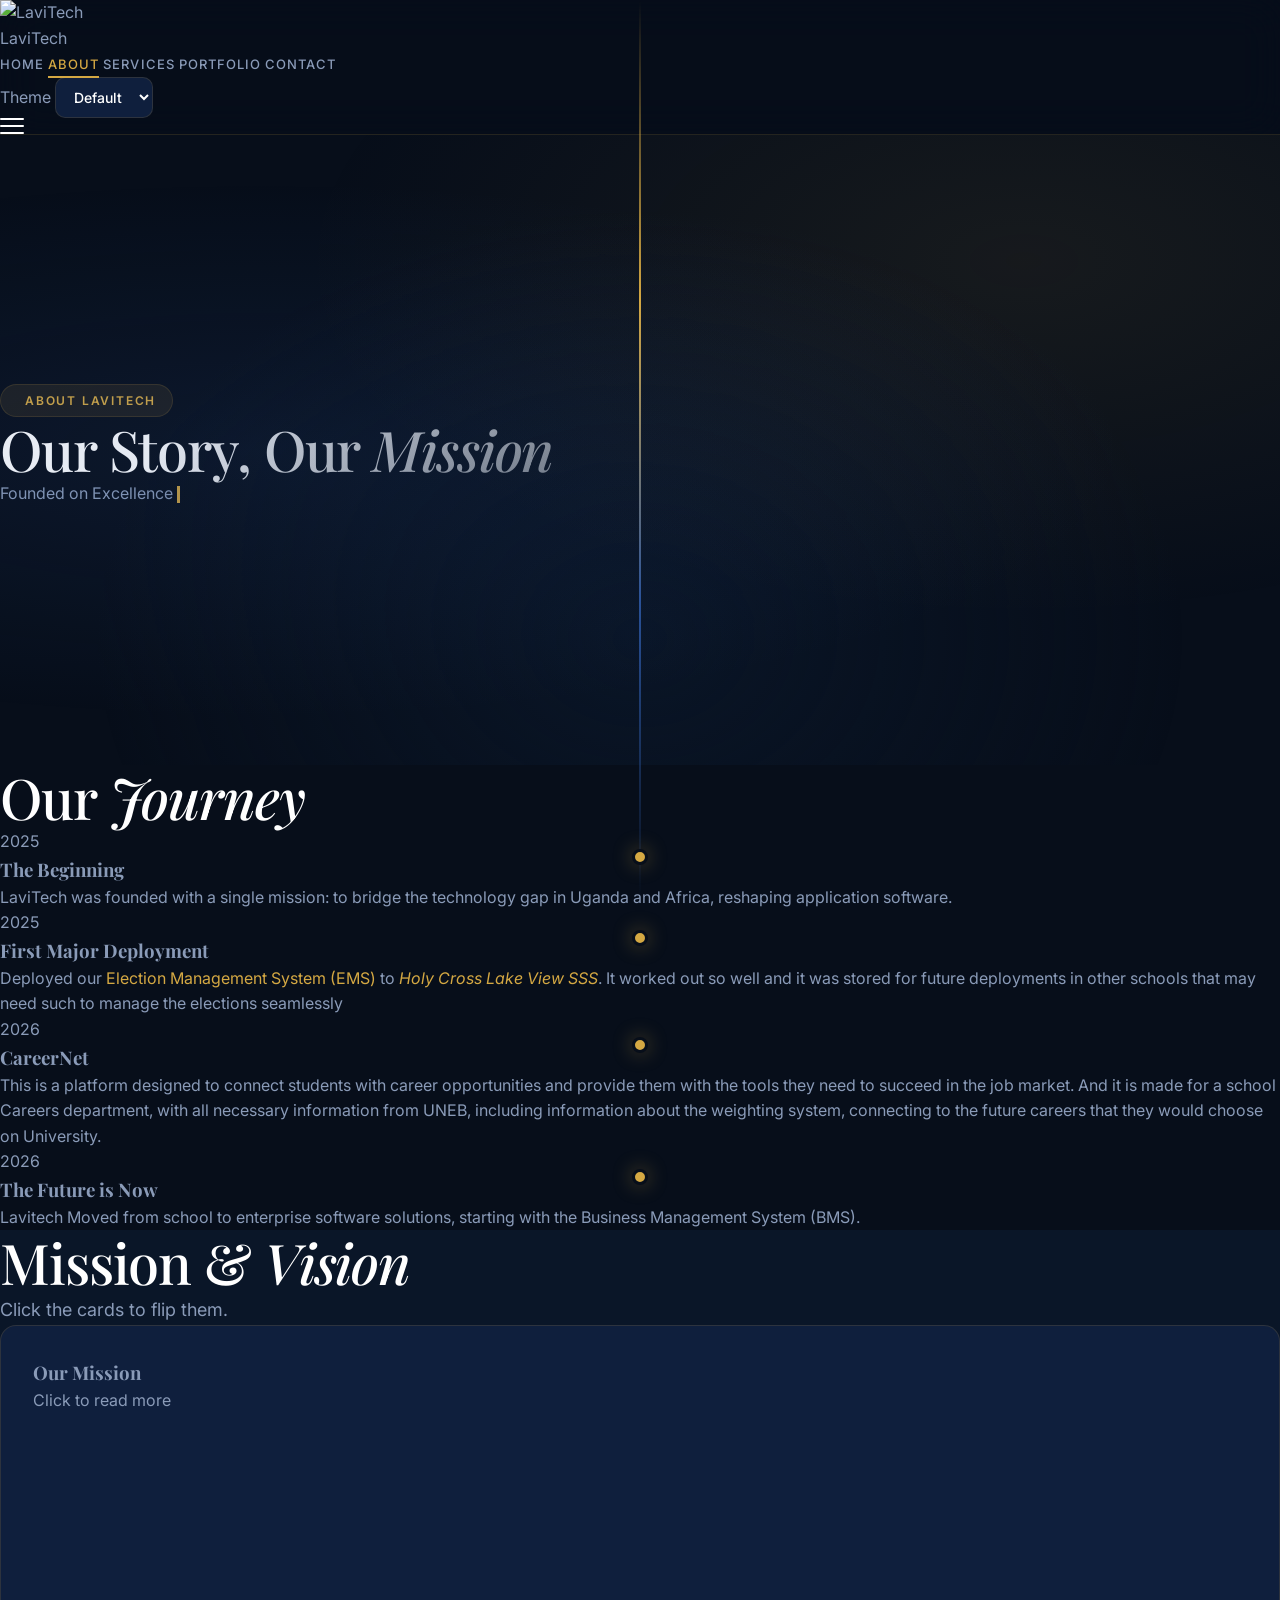
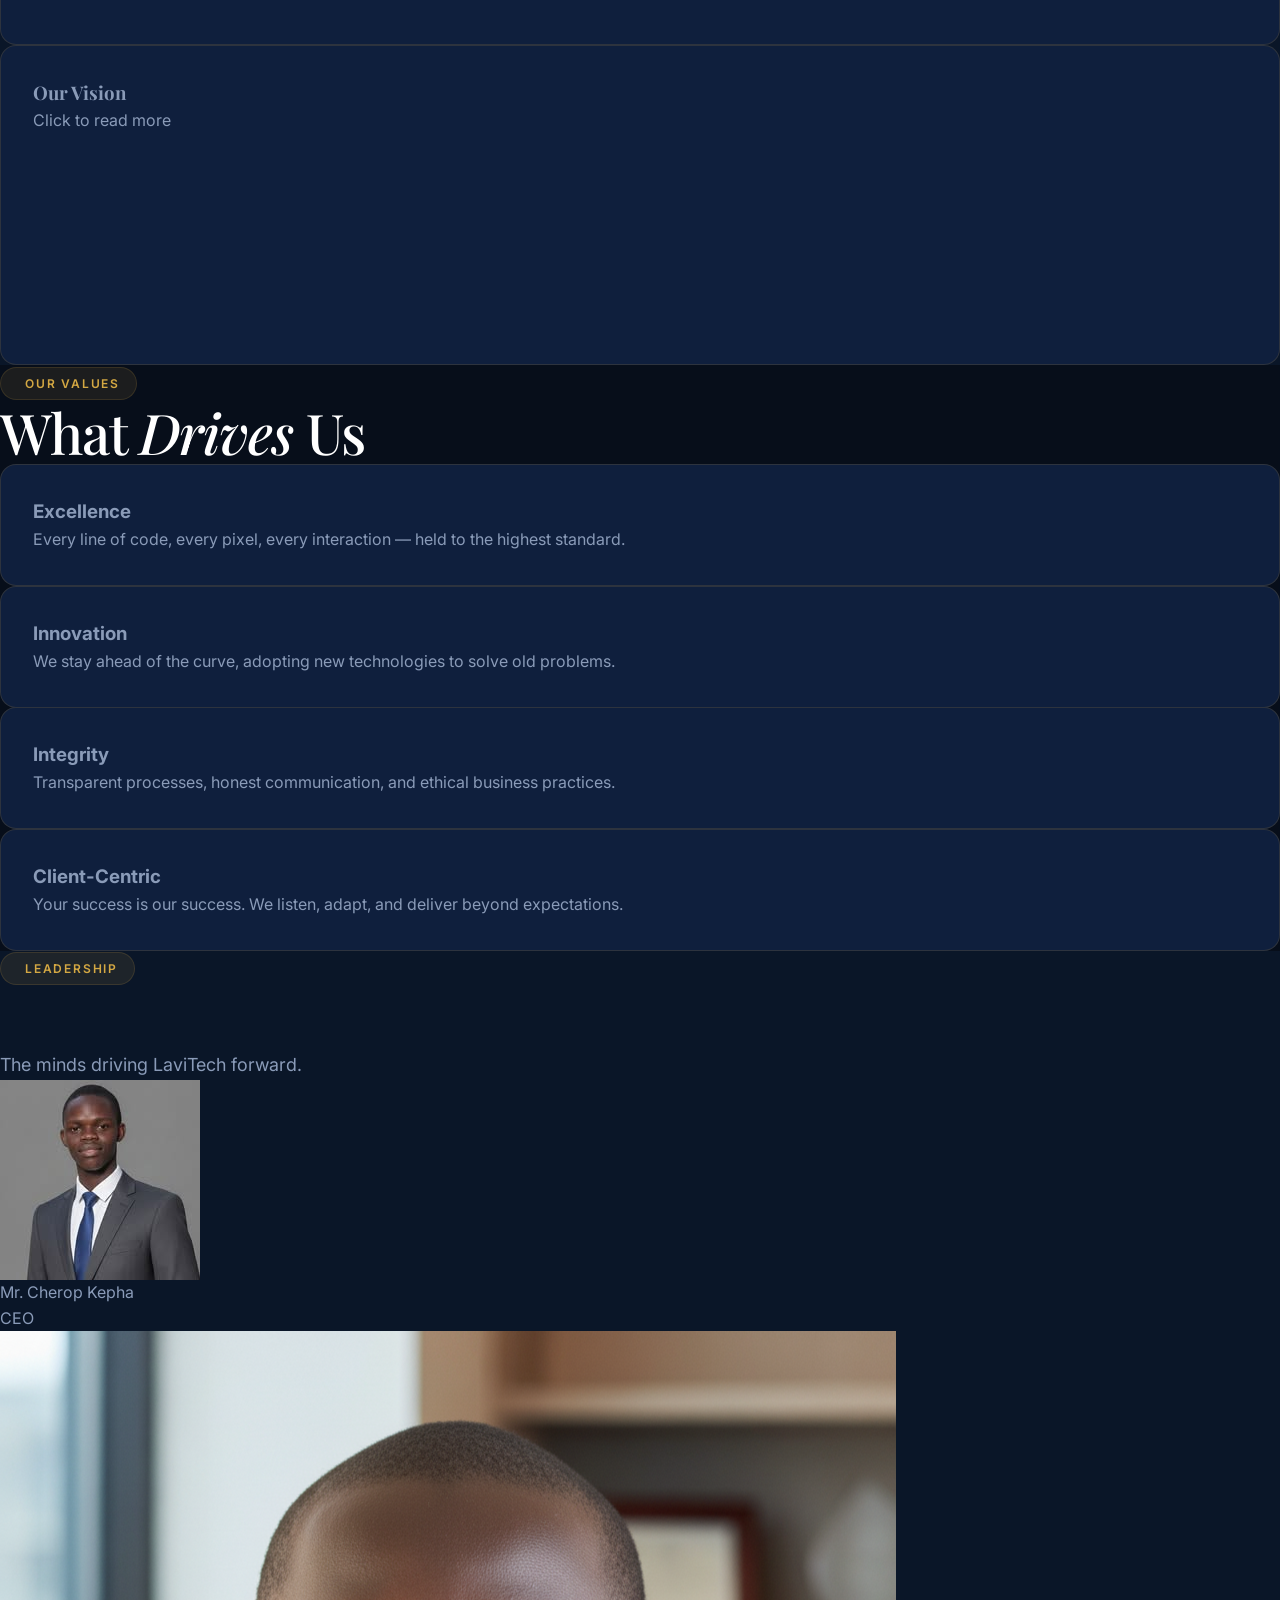
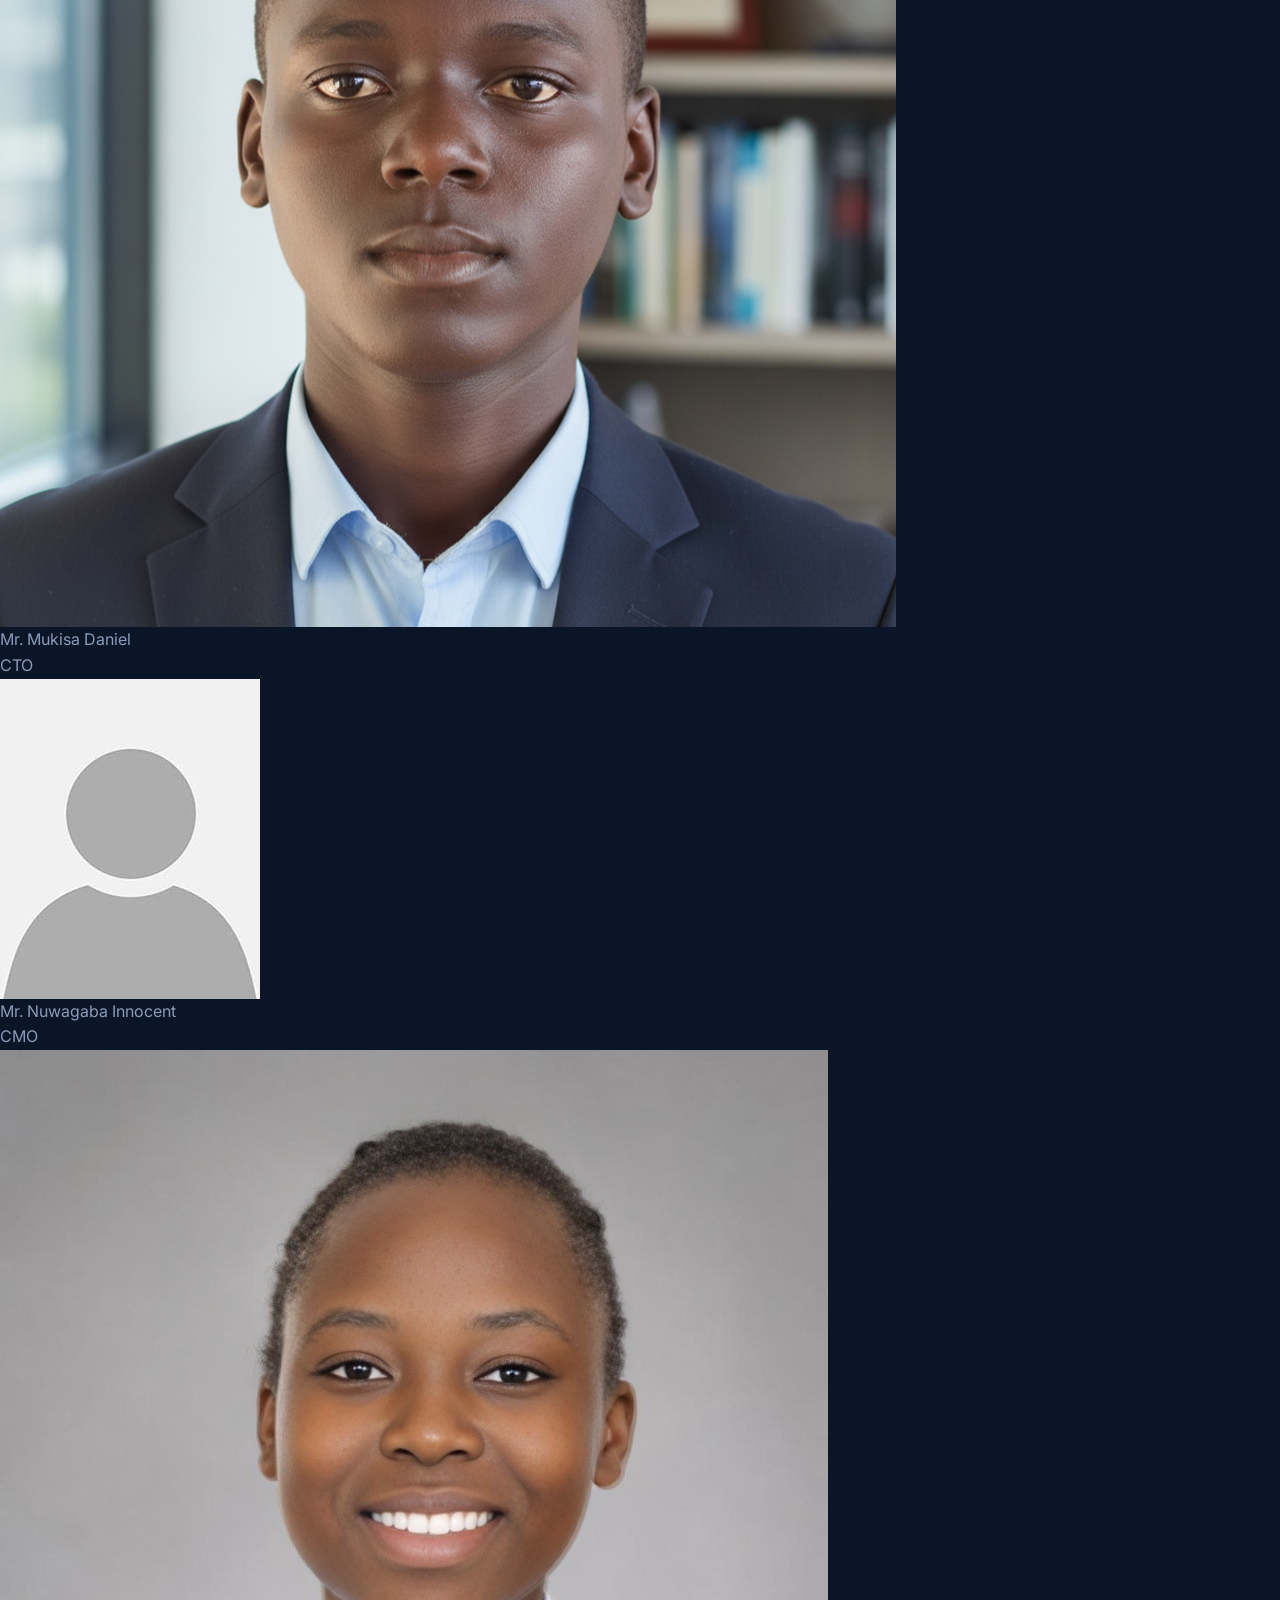
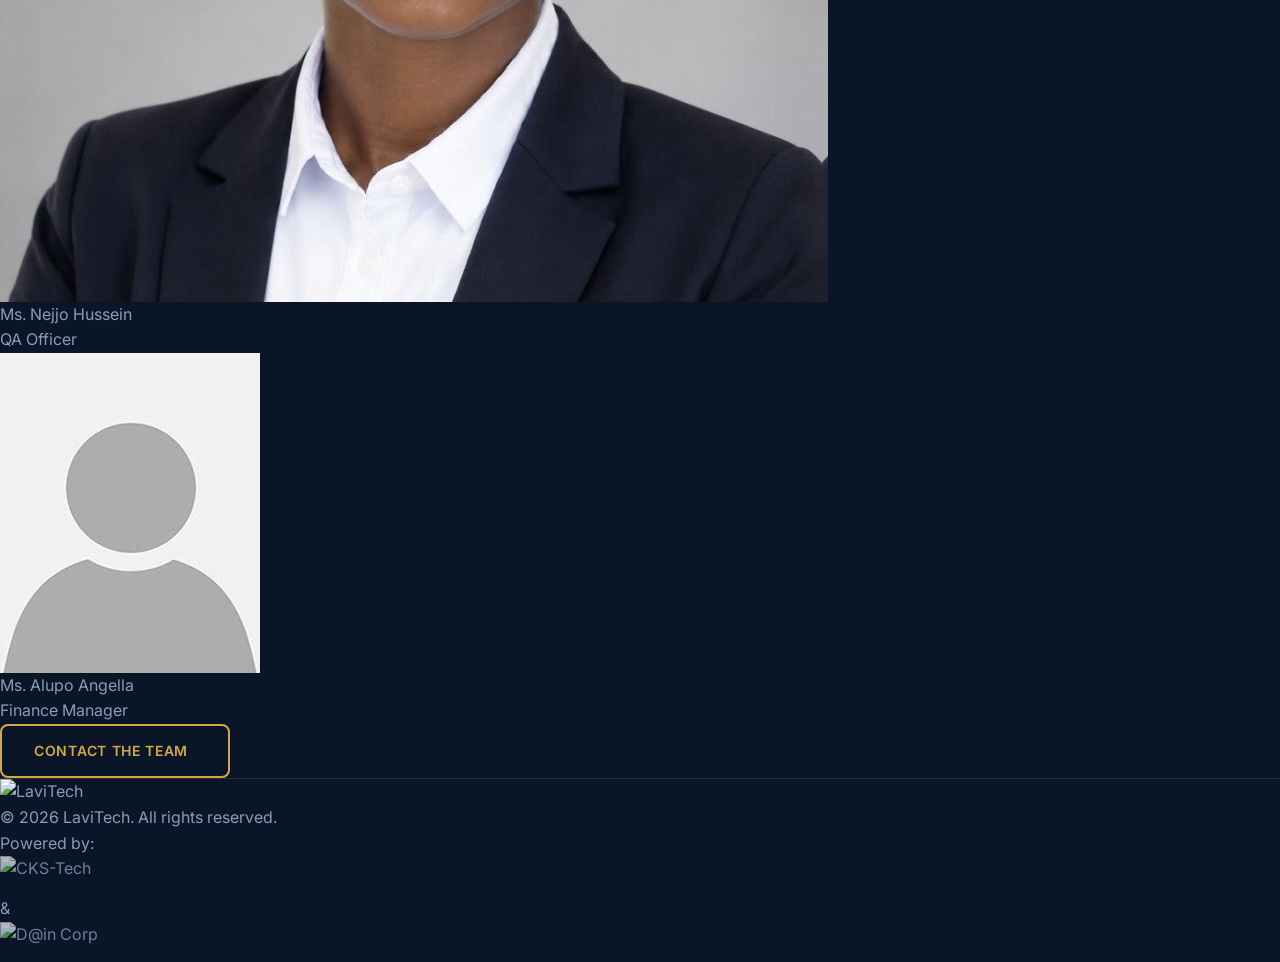
==== about.html @ 8f249d36 "Add files via upload" ====
<!DOCTYPE html>
<html lang="en">
<head>
  <meta charset="UTF-8">
  <meta name="viewport" content="width=device-width, initial-scale=1.0">
  <title>About Us — LaviTech</title>
  <link rel="icon" href="res/logo.png">
  <link href="https://fonts.googleapis.com/css2?family=Inter:wght@300;400;500;600;700&family=Playfair+Display:ital,wght@0,400;0,500;0,600;1,400&display=swap" rel="stylesheet">
  <script src="https://cdn.tailwindcss.com"></script>
  <script src="https://code.iconify.design/3/3.1.0/iconify.min.js"></script>
  <link rel="stylesheet" href="css/style.css">
</head>
<body>

  <!-- NAVIGATION -->
  <nav class="nav-glass fixed top-0 left-0 right-0 z-50">
    <div class="max-w-7xl mx-auto px-6 h-20 flex items-center justify-between">
      <a href="index.html" class="flex items-center gap-3">
        <div class="image-container">
          <div class="image-container"><img src="https://z-cdn-media.chatglm.cn/files/9029702b-c927-4c48-9376-8bdad121d966.png?auth_key=1877895135-c94da010b8a84ee49d18d6f2d64744d9-0-881f1f0a33c6cf48a7242c39f0225626" alt="LaviTech" class="h-12 w-12 object-contain"><div class="image-overlay" oncontextmenu="return false;"></div></div>
          <div class="image-overlay" oncontextmenu="return false;"></div>
        </div>
        <span class="text-white font-semibold text-lg tracking-wide">LaviTech</span>
      </a>
      <div class="hidden md:flex items-center gap-8">
        <a href="index.html" class="nav-link">Home</a>
        <a href="about.html" class="nav-link">About</a>
        <a href="services.html" class="nav-link">Services</a>
        <a href="portfolio.html" class="nav-link">Portfolio</a>
        <a href="contact.html" class="nav-link">Contact</a>
      </div>
      <div class="hidden md:flex items-center gap-3 border-l border-[rgba(255,255,255,0.1)] pl-6">
        <label for="themeSelectorDesktop" class="text-[var(--text-secondary)] text-xs uppercase tracking-[0.24em]">Theme</label>
        <select id="themeSelectorDesktop" class="theme-selector">
          <option value="default">Default</option>
          <option value="light">Light</option>
          <option value="dark">Dark</option>
          <option value="neon">Neon</option>
        </select>
      </div>
      <div class="hamburger md:hidden"><span></span><span></span><span></span></div>
    </div>
  </nav>
  <div id="quick-menu">
  <div class="menu-item" data-link="index.html"><span class="iconify" data-icon="lucide:home" data-width="18"></span> Home</div>
  <div class="menu-item" data-link="portfolio.html"><span class="iconify" data-icon="lucide:code" data-width="18"></span> Portfolio</div>
  <div class="menu-item" data-link="about.html"><span class="iconify" data-icon="lucide:users" data-width="18"></span> About</div>
  <div class="menu-item" data-link="contact.html"><span class="iconify" data-icon="lucide:mail" data-width="18"></span> Contact</div>
  <div class="menu-item" data-link="services.html"><span class="iconify" data-icon="lucide:wrench" data-width="18"></span> Services</div>
</div>
  <div class="mobile-menu">
    <a href="index.html" class="nav-link">Home</a>
    <a href="about.html" class="nav-link">About</a>
    <a href="services.html" class="nav-link">Services</a>
    <a href="portfolio.html" class="nav-link">Portfolio</a>
    <a href="contact.html" class="nav-link">Contact</a>
    <div class="px-6 py-4 border-t border-[rgba(255,255,255,0.1)]">
      <label class="block text-[var(--text-secondary)] text-xs uppercase tracking-[0.24em] mb-2">Theme</label>
      <select class="theme-selector">
        <option value="default">Default</option>
        <option value="light">Light</option>
        <option value="dark">Dark</option>
        <option value="neon">Neon</option>
      </select>
    </div>
  </div>

  <!-- HERO -->
  <section class="hero-section relative" style="min-height:70vh;">
    <div class="hero-gradient"></div>
    <div class="particles-container absolute inset-0 z-[1]"></div>
    <div class="parallax-shape w-72 h-72 bg-blue-600 top-20 right-0" data-parallax="-0.25" style="position:absolute;"></div>
    <div class="max-w-7xl mx-auto px-6 w-full relative z-10 pt-20">
      <div class="max-w-3xl">
        <div class="section-tag mb-6 reveal">
          <span class="iconify" data-icon="lucide:users" data-width="14"></span>
          About LaviTech
        </div>
        <h1 class="section-title mb-6 reveal stagger-1">
          Our Story, Our <span class="text-[var(--accent-gold)]" style="font-style:italic;">Mission</span>
        </h1>
        <div class="text-xl text-[var(--text-secondary)] reveal stagger-2" style="min-height:36px;">
          <span data-typewriter="Founded on Excellence||Driven by Innovation||Committed to Schools||Building Tomorrow's Solutions" data-speed="65" data-delete-speed="30" data-pause="2200"></span>
        </div>
      </div>
    </div>
  </section>

  <!-- COMPANY STORY TIMELINE -->
  <section class="py-24 md:py-32 relative">
    <div class="max-w-5xl mx-auto px-6">
      <div class="text-center mb-20">
        <h2 class="section-title reveal">Our <span class="text-[var(--accent-gold)]" style="font-style:italic;">Journey</span></h2>
      </div>

      <div class="relative">
        <div class="timeline-line hidden md:block"></div>

        <!-- Timeline Item 1 -->
        <div class="relative mb-16 md:mb-24 reveal-left">
          <div class="timeline-dot hidden md:block" style="top:20px;"></div>
          <div class="md:grid md:grid-cols-2 md:gap-16">
            <div class="md:text-right md:pr-12">
              <span class="text-[var(--accent-gold)] text-sm font-semibold tracking-widest">2025</span>
              <h3 class="text-white text-2xl font-medium mt-2 mb-3" style="font-family:var(--font-serif);">The Beginning</h3>
              <p class="text-[var(--text-secondary)] text-sm leading-relaxed">LaviTech was founded with a single mission: to bridge the technology gap in Uganda and Africa, reshaping application software.</p>
            </div>
            <div class="hidden md:block"></div>
          </div>
        </div>

        <!-- Timeline Item 2 -->
        <div class="relative mb-16 md:mb-24 reveal-right">
          <div class="timeline-dot hidden md:block" style="top:20px;"></div>
          <div class="md:grid md:grid-cols-2 md:gap-16">
            <div class="hidden md:block"></div>
            <div class="md:pl-12">
              <span class="text-[var(--accent-gold)] text-sm font-semibold tracking-widest">2025</span>
              <h3 class="text-white text-2xl font-medium mt-2 mb-3" style="font-family:var(--font-serif);">First Major Deployment</h3>
              <p class="text-[var(--text-secondary)] text-sm leading-relaxed">Deployed our <a href="" style="color: var(--accent-gold);">Election Management System (EMS)</a> to <a href="https://holycross-lakeview.sc.ug/" target="_blank" style="color: var(--accent-gold);"><i>Holy Cross Lake View SSS</i></a>. It worked out so well and it was stored for future deployments in other schools that may need such to manage the elections seamlessly</p>
            </div>
          </div>
        </div>

        <!-- Timeline Item 3 -->
        <div class="relative mb-16 md:mb-24 reveal-left">
          <div class="timeline-dot hidden md:block" style="top:20px;"></div>
          <div class="md:grid md:grid-cols-2 md:gap-16">
            <div class="md:text-right md:pr-12">
              <span class="text-[var(--accent-gold)] text-sm font-semibold tracking-widest">2026</span>
              <h3 class="text-white text-2xl font-medium mt-2 mb-3" style="font-family:var(--font-serif);">CareerNet</h3>
              <p class="text-[var(--text-secondary)] text-sm leading-relaxed">This is a platform designed to connect students with career opportunities and provide them with the tools they need to succeed in the job market. And it is made for a school Careers department, with all necessary information from UNEB, including information about the weighting system, connecting to the future careers that they would choose on University.</p>
            </div>
            <div class="hidden md:block"></div>
          </div>
        </div>

        <!-- Timeline Item 4 -->
        <div class="relative reveal-right">
          <div class="timeline-dot hidden md:block" style="top:20px;"></div>
          <div class="md:grid md:grid-cols-2 md:gap-16">
            <div class="hidden md:block"></div>
            <div class="md:pl-12">
              <span class="text-[var(--accent-gold)] text-sm font-semibold tracking-widest">2026</span>
              <h3 class="text-white text-2xl font-medium mt-2 mb-3" style="font-family:var(--font-serif);">The Future is Now</h3>
              <p class="text-[var(--text-secondary)] text-sm leading-relaxed">Lavitech Moved from school to enterprise software solutions, starting with the Business Management System (BMS).</p>
            </div>
          </div>
        </div>
      </div>
    </div>
  </section>

  <!-- MISSION & VISION — 3D FLIP CARDS -->
  <section class="py-24 md:py-32 relative" style="background: var(--bg-primary);">
    <div class="max-w-5xl mx-auto px-6">
      <div class="text-center mb-16">
        <h2 class="section-title reveal">Mission & <span class="text-[var(--accent-gold)]" style="font-style:italic;">Vision</span></h2>
        <p class="section-subtitle mx-auto mt-4 reveal stagger-1">Click the cards to flip them.</p>
      </div>

      <div class="grid md:grid-cols-2 gap-8 max-w-3xl mx-auto">
        <!-- Mission -->
        <div class="flip-card reveal stagger-1" style="height:320px;">
          <div class="flip-card-inner">
            <div class="flip-card-front card-base flex flex-col items-center justify-center text-center">
              <div class="w-16 h-16 rounded-full bg-[rgba(212,168,67,0.15)] flex items-center justify-center mb-4">
                <span class="iconify text-[var(--accent-gold)]" data-icon="lucide:target" data-width="32"></span>
              </div>
              <h3 class="text-white text-2xl font-medium" style="font-family:var(--font-serif);">Our Mission</h3>
              <p class="text-[var(--text-muted)] text-sm mt-2">Click to read more</p>
            </div>
            <div class="flip-card-back card-base flex items-center justify-center p-8" style="background: linear-gradient(135deg, var(--bg-card), var(--accent-blue));">
              <p class="text-white text-sm leading-relaxed text-center">To empower educational institutions and businesses with innovative, reliable, and user-friendly software solutions that drive efficiency, enhance learning outcomes, and enable data-driven decision making.</p>
            </div>
          </div>
        </div>

        <!-- Vision -->
        <div class="flip-card reveal stagger-2" style="height:320px;">
          <div class="flip-card-inner">
            <div class="flip-card-front card-base flex flex-col items-center justify-center text-center">
              <div class="w-16 h-16 rounded-full bg-[rgba(42,82,152,0.2)] flex items-center justify-center mb-4">
                <span class="iconify text-[var(--accent-blue-light)]" data-icon="lucide:eye" data-width="32"></span>
              </div>
              <h3 class="text-white text-2xl font-medium" style="font-family:var(--font-serif);">Our Vision</h3>
              <p class="text-[var(--text-muted)] text-sm mt-2">Click to read more</p>
            </div>
            <div class="flip-card-back card-base flex items-center justify-center p-8" style="background: linear-gradient(135deg, var(--accent-blue), var(--bg-card));">
              <p class="text-white text-sm leading-relaxed text-center">To be Uganda and Africa's most trusted custom software company for education — a household name synonymous with quality, innovation, and the relentless pursuit of excellence through technology.</p>
            </div>
          </div>
        </div>
      </div>
    </div>
  </section>

  <!-- CORE VALUES -->
  <section class="py-24 md:py-32 relative">
    <div class="max-w-7xl mx-auto px-6">
      <div class="text-center mb-16">
        <div class="section-tag mx-auto mb-4 reveal">
          <span class="iconify" data-icon="lucide:heart" data-width="14"></span>
          Our Values
        </div>
        <h2 class="section-title reveal stagger-1">What <span class="text-[var(--accent-gold)]" style="font-style:italic;">Drives</span> Us</h2>
      </div>

      <div class="grid md:grid-cols-2 lg:grid-cols-4 gap-6">
        <div class="tilt-card card-base text-center reveal stagger-1">
          <div class="tilt-inner">
            <div class="w-14 h-14 rounded-xl bg-[rgba(212,168,67,0.1)] flex items-center justify-center mx-auto mb-4">
              <span class="iconify text-[var(--accent-gold)]" data-icon="lucide:shield-check" data-width="28"></span>
            </div>
            <h3 class="text-white text-lg font-medium mb-2">Excellence</h3>
            <p class="text-xs text-[var(--text-secondary)] leading-relaxed">Every line of code, every pixel, every interaction — held to the highest standard.</p>
          </div>
        </div>
        <div class="tilt-card card-base text-center reveal stagger-2">
          <div class="tilt-inner">
            <div class="w-14 h-14 rounded-xl bg-[rgba(42,82,152,0.2)] flex items-center justify-center mx-auto mb-4">
              <span class="iconify text-[var(--accent-blue-light)]" data-icon="lucide:lightbulb" data-width="28"></span>
            </div>
            <h3 class="text-white text-lg font-medium mb-2">Innovation</h3>
            <p class="text-xs text-[var(--text-secondary)] leading-relaxed">We stay ahead of the curve, adopting new technologies to solve old problems.</p>
          </div>
        </div>
        <div class="tilt-card card-base text-center reveal stagger-3">
          <div class="tilt-inner">
            <div class="w-14 h-14 rounded-xl bg-[rgba(212,168,67,0.1)] flex items-center justify-center mx-auto mb-4">
              <span class="iconify text-[var(--accent-gold)]" data-icon="lucide:handshake" data-width="28"></span>
            </div>
            <h3 class="text-white text-lg font-medium mb-2">Integrity</h3>
            <p class="text-xs text-[var(--text-secondary)] leading-relaxed">Transparent processes, honest communication, and ethical business practices.</p>
          </div>
        </div>
        <div class="tilt-card card-base text-center reveal stagger-4">
          <div class="tilt-inner">
            <div class="w-14 h-14 rounded-xl bg-[rgba(42,82,152,0.2)] flex items-center justify-center mx-auto mb-4">
              <span class="iconify text-[var(--accent-blue-light)]" data-icon="lucide:users" data-width="28"></span>
            </div>
            <h3 class="text-white text-lg font-medium mb-2">Client-Centric</h3>
            <p class="text-xs text-[var(--text-secondary)] leading-relaxed">Your success is our success. We listen, adapt, and deliver beyond expectations.</p>
          </div>
        </div>
      </div>
    </div>
  </section>

  <!-- TEAM PREVIEW -->
  <section class="py-24 md:py-32 relative" style="background: var(--bg-primary);">
    <div class="max-w-7xl mx-auto px-6">
      <div class="text-center mb-16">
        <div class="section-tag mx-auto mb-4 reveal">
          <span class="iconify" data-icon="lucide:award" data-width="14"></span>
          Leadership
        </div>
        <h2 class="section-title reveal stagger-1">Meet Our <span class="text-[var(--accent-gold)]" style="font-style:italic;">Team</span></h2>
        <p class="section-subtitle mx-auto mt-4 reveal stagger-2">The minds driving LaviTech forward.</p>
      </div>

      <div class="flex flex-wrap justify-center gap-8">
        <div class="text-center reveal stagger-1 group">
          <div class="w-28 h-28 rounded-full overflow-hidden border-2 border-[var(--border-subtle)] mx-auto mb-3 transition-all duration-500 group-hover:border-[var(--accent-gold)] group-hover:shadow-[0_0_30px_rgba(212,168,67,0.3)]">
            <div class="image-container"><img src="res/team/cks.jpg" alt="Mr. Cherop Kepha" class="w-full h-full object-cover"><div class="image-overlay" oncontextmenu="return false;"></div></div>
          </div>
          <p class="text-white text-sm font-medium">Mr. Cherop Kepha</p>
          <p class="text-[var(--accent-gold)] text-xs">CEO</p>
        </div>
        <div class="text-center reveal stagger-2 group">
          <div class="w-28 h-28 rounded-full overflow-hidden border-2 border-[var(--border-subtle)] mx-auto mb-3 transition-all duration-500 group-hover:border-[var(--accent-gold)] group-hover:shadow-[0_0_30px_rgba(212,168,67,0.3)]">
            <div class="image-container"><img src="res/team/headshot_daniel.png" alt="Mr. Mukisa Daniel" class="w-full h-full object-cover"><div class="image-overlay" oncontextmenu="return false;"></div></div>
          </div>
          <p class="text-white text-sm font-medium">Mr. Mukisa Daniel</p>
          <p class="text-[var(--accent-gold)] text-xs">CTO</p>
        </div>
        <div class="text-center reveal stagger-3 group">
          <div class="w-28 h-28 rounded-full overflow-hidden border-2 border-[var(--border-subtle)] mx-auto mb-3 transition-all duration-500 group-hover:border-[var(--accent-gold)] group-hover:shadow-[0_0_30px_rgba(212,168,67,0.3)]">
            <div class="image-container"><img src="res/team/_doe.jpg" alt="Mr. Nuwagaba Innocent" class="w-full h-full object-cover"><div class="image-overlay" oncontextmenu="return false;"></div></div>
          </div>
          <p class="text-white text-sm font-medium">Mr. Nuwagaba Innocent</p>
          <p class="text-[var(--accent-gold)] text-xs">CMO</p>
        </div>
        <div class="text-center reveal stagger-4 group">
          <div class="w-28 h-28 rounded-full overflow-hidden border-2 border-[var(--border-subtle)] mx-auto mb-3 transition-all duration-500 group-hover:border-[var(--accent-gold)] group-hover:shadow-[0_0_30px_rgba(212,168,67,0.3)]">
            <div class="image-container"><img src="res/team/nejjo.jpg" alt="Ms. Nejjo Hussein" class="w-full h-full object-cover"><div class="image-overlay" oncontextmenu="return false;"></div></div>
          </div>
          <p class="text-white text-sm font-medium">Ms. Nejjo Hussein</p>
          <p class="text-[var(--accent-gold)] text-xs">QA Officer</p>
        </div>
        <div class="text-center reveal stagger-5 group">
          <div class="w-28 h-28 rounded-full overflow-hidden border-2 border-[var(--border-subtle)] mx-auto mb-3 transition-all duration-500 group-hover:border-[var(--accent-gold)] group-hover:shadow-[0_0_30px_rgba(212,168,67,0.3)]">
            <div class="image-container"><img src="res/team/_doe.jpg" alt="Ms. Alupo Angella" class="w-full h-full object-cover"><div class="image-overlay" oncontextmenu="return false;"></div></div>
          </div>
          <p class="text-white text-sm font-medium">Ms. Alupo Angella</p>
          <p class="text-[var(--accent-gold)] text-xs">Finance Manager</p>
        </div>
      </div>

      <div class="text-center mt-12 reveal">
        <a href="contact.html" class="btn-outline">
          Contact the Team
          <span class="iconify" data-icon="lucide:arrow-right" data-width="16"></span>
        </a>
      </div>
    </div>
  </section>

  <!-- FOOTER -->
  <footer class="site-footer py-12">
    <div class="max-w-7xl mx-auto px-6">
      <div class="flex flex-col md:flex-row items-center justify-between gap-6">
        <div class="flex items-center gap-3">
          <div class="image-container">
            <div class="image-container"><img src="https://z-cdn-media.chatglm.cn/files/9029702b-c927-4c48-9376-8bdad121d966.png?auth_key=1877895135-c94da010b8a84ee49d18d6f2d64744d9-0-881f1f0a33c6cf48a7242c39f0225626" alt="LaviTech" class="h-8 w-8 object-contain"><div class="image-overlay" oncontextmenu="return false;"></div></div>
            <div class="image-overlay" oncontextmenu="return false;"></div>
          </div>
          <span class="text-white text-sm">© <span id="current-year"></span> LaviTech. All rights reserved.</span>
        </div>
        <div class="flex items-center gap-3">
          <span class="text-[var(--text-muted)] text-xs uppercase tracking-widest">Powered by:</span>
          <div class="image-container">
            <div class="image-container"><img src="https://z-cdn-media.chatglm.cn/files/a350db93-f9d4-41fc-a2a7-0d4c314ed376.png?auth_key=1877895135-d2fbfb4387914b7eb0d17e6d24f3a646-0-c90681297267a85a55196c3c5141895e" alt="CKS-Tech" class="powered-logo h-8"><div class="image-overlay" oncontextmenu="return false;"></div></div>
            <div class="image-overlay" oncontextmenu="return false;"></div>
          </div>
          <span class="text-[var(--text-muted)]">&</span>
          <div class="image-container">
            <div class="image-container"><img src="https://z-cdn-media.chatglm.cn/files/6dd93892-dfa5-4820-abb8-b9864932c148.png?auth_key=1877895135-7a87295d19b7455c829c4d2890f780ac-0-6464629db196fef3a02fcf6c93779f34" alt="D@in Corp" class="powered-logo h-8"><div class="image-overlay" oncontextmenu="return false;"></div></div>
            <div class="image-overlay" oncontextmenu="return false;"></div>
          </div>
        </div>
      </div>
    </div>
  </footer>

  <script src="js/main.js"></script>

  <!-- Dynamic Year Script -->
  <script>
    document.getElementById('current-year').textContent = new Date().getFullYear();
  </script>
</body>
</html>
---- css/style.css ----
/* ============================================
   LaviTech — Shared Styles
   ============================================ */

/* --- Custom Properties --- */
:root {
  --bg-deep: #070e1a;
  --bg-primary: #0a1628;
  --bg-card: #0f1f3d;
  --bg-card-hover: #142850;
  --accent-gold: #d4a843;
  --accent-gold-light: #f0d078;
  --accent-blue: #2a5298;
  --accent-blue-light: #3a6bc5;
  --text-primary: #ffffff;
  --text-secondary: #8a9bb8;
  --text-muted: #5a6a82;
  --border-subtle: rgba(212, 168, 67, 0.15);
  --border-glow: rgba(212, 168, 67, 0.4);
  --font-sans: 'Inter', sans-serif;
  --font-serif: 'Playfair Display', serif;
  --transition-smooth: all 0.4s cubic-bezier(0.25, 0.46, 0.45, 0.94);
}

/* --- Theme Variants --- */
body.theme-light {
  --bg-deep: #f7f8fb;
  --bg-primary: #ffffff;
  --bg-card: #f2f5fb;
  --bg-card-hover: #e4ecf8;
  --accent-gold: #b58f3d;
  --accent-gold-light: #f1d58b;
  --accent-blue: #1b4f8c;
  --accent-blue-light: #3f79c6;
  --text-primary: #111827;
  --text-secondary: #475569;
  --text-muted: #64748b;
  --border-subtle: rgba(79, 70, 229, 0.12);
  --border-glow: rgba(79, 70, 229, 0.3);
}

body.theme-dark {
  --bg-deep: #050812;
  --bg-primary: #070d1e;
  --bg-card: #0d1733;
  --bg-card-hover: #14244e;
  --accent-gold: #d4a843;
  --accent-gold-light: #f7d57e;
  --accent-blue: #4d7ffa;
  --accent-blue-light: #7aa1ff;
  --text-primary: #eef2ff;
  --text-secondary: #a5b4fc;
  --text-muted: #c7d2fe;
  --border-subtle: rgba(77, 93, 240, 0.16);
  --border-glow: rgba(102, 126, 234, 0.35);
}

body.theme-neon {
  --bg-deep: #04070f;
  --bg-primary: #060f1d;
  --bg-card: rgba(11, 26, 56, 0.95);
  --bg-card-hover: rgba(20, 40, 88, 0.95);
  --accent-gold: #f0c94f;
  --accent-gold-light: #ffe79c;
  --accent-blue: #3de0ff;
  --accent-blue-light: #78d6ff;
  --text-primary: #f5faff;
  --text-secondary: #9ad9ff;
  --text-muted: #83c8ff;
  --border-subtle: rgba(61, 224, 255, 0.18);
  --border-glow: rgba(61, 224, 255, 0.4);
}

body.theme-neon::before {
  content: '';
  position: fixed;
  inset: 0;
  z-index: -1;
  pointer-events: none;
  background:
    radial-gradient(circle at 20% 20%, rgba(61, 224, 255, 0.18), transparent 18%),
    radial-gradient(circle at 80% 15%, rgba(245, 130, 255, 0.14), transparent 18%),
    radial-gradient(circle at 50% 80%, rgba(253, 255, 107, 0.12), transparent 24%);
  animation: neonLights 12s ease-in-out infinite;
}

@keyframes neonLights {
  0%, 100% { background-position: 0% 0%, 100% 15%, 50% 80%; }
  50% { background-position: 10% 10%, 90% 20%, 55% 75%; }
}

.theme-neon .hero-gradient {
  background:
    radial-gradient(circle at 20% 25%, rgba(61, 224, 255, 0.2), transparent 18%),
    radial-gradient(circle at 80% 15%, rgba(245, 130, 255, 0.18), transparent 18%),
    radial-gradient(circle at 50% 75%, rgba(255, 255, 107, 0.12), transparent 20%),
    linear-gradient(180deg, rgba(4, 7, 15, 0.95), rgba(6, 15, 29, 0.98));
  animation: neonPulse 8s ease-in-out infinite alternate;
}

@keyframes neonPulse {
  from { transform: scale(1); }
  to { transform: scale(1.02); }
}

/* --- Base Reset --- */
*, *::before, *::after { box-sizing: border-box; margin: 0; padding: 0; }
html { scroll-behavior: smooth; }
body {
  font-family: var(--font-sans);
  background: var(--bg-deep);
  color: var(--text-secondary);
  line-height: 1.6;
  overflow-x: hidden;
  -webkit-font-smoothing: antialiased;
}
a { text-decoration: none; color: inherit; }
img { max-width: 100%; display: block; }

/* --- Image Protection --- */
.image-container {
  position: relative;
}
.image-overlay {
  position: absolute;
  top: 0;
  left: 0;
  width: 100%;
  height: 100%;
  background: transparent;
  z-index: 10;
  cursor: default;
  border-radius: inherit;
}
ul { list-style: none; }

/* --- Scrollbar --- */
::-webkit-scrollbar { width: 8px; }
::-webkit-scrollbar-track { background: var(--bg-deep); }
::-webkit-scrollbar-thumb { background: var(--accent-blue); border-radius: 4px; }
::-webkit-scrollbar-thumb:hover { background: var(--accent-gold); }

/* --- Selection --- */
::selection { background: var(--accent-gold); color: var(--bg-deep); }

/* --- Navigation --- */
.nav-glass {
  background: rgba(7, 14, 26, 0.7);
  backdrop-filter: blur(20px);
  -webkit-backdrop-filter: blur(20px);
  border-bottom: 1px solid var(--border-subtle);
  transition: var(--transition-smooth);
}
.nav-glass.scrolled {
  background: rgba(7, 14, 26, 0.95);
  box-shadow: 0 4px 30px rgba(0, 0, 0, 0.3);
}
.nav-link {
  position: relative;
  font-size: 13px;
  font-weight: 500;
  letter-spacing: 0.08em;
  text-transform: uppercase;
  color: var(--text-secondary);
  transition: color 0.3s;
  padding: 4px 0;
}
.nav-link::after {
  content: '';
  position: absolute;
  bottom: -2px;
  left: 0;
  width: 0;
  height: 2px;
  background: var(--accent-gold);
  transition: width 0.3s ease;
}
.nav-link:hover, .nav-link.active { color: var(--accent-gold); }
.nav-link:hover::after, .nav-link.active::after { width: 100%; }

.theme-switcher {
  position: relative;
}

.theme-switcher-button {
  display: inline-flex;
  align-items: center;
  gap: 0.5rem;
  min-width: 140px;
  padding: 0.75rem 1rem;
  background: rgba(255, 255, 255, 0.06);
  color: var(--text-primary);
  border: 1px solid rgba(212, 168, 67, 0.15);
  border-radius: 9999px;
  font-size: 11px;
  font-weight: 600;
  letter-spacing: 0.14em;
  text-transform: uppercase;
  transition: var(--transition-smooth);
  backdrop-filter: blur(10px);
}

.theme-switcher-button:hover,
.theme-switcher-button.active {
  background: rgba(255, 255, 255, 0.12);
  box-shadow: 0 20px 40px rgba(0, 0, 0, 0.18);
}

.theme-dropdown {
  position: absolute;
  right: 0;
  top: calc(100% + 0.75rem);
  width: 14rem;
  padding: 0.5rem 0;
  border-radius: 1.25rem;
  background: rgba(7, 14, 26, 0.96);
  border: 1px solid rgba(255, 255, 255, 0.08);
  box-shadow: 0 25px 55px rgba(0, 0, 0, 0.2);
  backdrop-filter: blur(20px);
  z-index: 40;
}

.theme-dropdown.hidden {
  display: none;
}

.theme-option {
  width: 100%;
  padding: 0.85rem 1rem;
  color: var(--text-primary);
  background: transparent;
  border: none;
  text-align: left;
  font-size: 0.88rem;
  letter-spacing: 0.04em;
  transition: background 0.2s ease, color 0.2s ease;
  cursor: pointer;
}

.theme-option:hover,
.theme-option.active {
  background: rgba(212, 168, 67, 0.12);
  color: var(--accent-gold);
}

.theme-switcher-mobile .theme-dropdown {
  position: relative;
  right: auto;
  top: 0.75rem;
  width: 100%;
}

.theme-switcher-mobile .theme-switcher-button {
  width: 100%;
  justify-content: space-between;
}

/* --- Hero Sections --- */
.hero-section {
  min-height: 100vh;
  display: flex;
  align-items: center;
  position: relative;
  overflow: hidden;
  perspective: 1200px;
}
.hero-gradient {
  position: absolute;
  inset: 0;
  background:
    radial-gradient(ellipse at 20% 50%, rgba(42, 82, 152, 0.15) 0%, transparent 60%),
    radial-gradient(ellipse at 80% 20%, rgba(212, 168, 67, 0.08) 0%, transparent 50%),
    radial-gradient(ellipse at 50% 80%, rgba(10, 22, 40, 0.9) 0%, transparent 60%);
  z-index: 1;
}

/* --- 3D Floating Logo --- */
.logo-3d-float {
  animation: logoFloat 6s ease-in-out infinite;
  transform-style: preserve-3d;
  filter: drop-shadow(0 20px 40px rgba(212, 168, 67, 0.2));
}
@keyframes logoFloat {
  0%, 100% { transform: translateY(0) rotateY(0deg) rotateX(0deg); }
  25% { transform: translateY(-15px) rotateY(5deg) rotateX(3deg); }
  50% { transform: translateY(-8px) rotateY(-3deg) rotateX(-2deg); }
  75% { transform: translateY(-20px) rotateY(4deg) rotateX(2deg); }
}

/* --- Typewriting --- */
.typewriter-cursor {
  display: inline-block;
  width: 3px;
  height: 1.1em;
  background: var(--accent-gold);
  margin-left: 4px;
  vertical-align: text-bottom;
  animation: cursorBlink 0.8s infinite;
}
@keyframes cursorBlink {
  0%, 100% { opacity: 1; }
  50% { opacity: 0; }
}

/* --- 3D Card Tilt --- */
.tilt-card {
  transform-style: preserve-3d;
  transition: transform 0.15s ease-out, box-shadow 0.3s ease;
  will-change: transform;
}
.tilt-card:hover {
  box-shadow: 0 20px 60px rgba(0, 0, 0, 0.4), 0 0 30px rgba(212, 168, 67, 0.1);
}
.tilt-card .tilt-inner {
  transform: translateZ(30px);
  transition: transform 0.15s ease-out;
}

/* --- 3D Flip Card --- */
.flip-card { perspective: 1000px; cursor: pointer; }
.flip-card-inner {
  position: relative;
  width: 100%;
  height: 100%;
  transition: transform 0.8s cubic-bezier(0.4, 0, 0.2, 1);
  transform-style: preserve-3d;
}
.flip-card.flipped .flip-card-inner { transform: rotateY(180deg); }
.flip-card-front, .flip-card-back {
  position: absolute;
  inset: 0;
  backface-visibility: hidden;
  -webkit-backface-visibility: hidden;
  border-radius: 16px;
  overflow: hidden;
}
.flip-card-back { transform: rotateY(180deg); }

/* --- Scroll Reveal --- */
.reveal {
  opacity: 0;
  transform: translateY(60px);
  transition: opacity 0.8s ease, transform 0.8s ease;
}
.reveal.revealed {
  opacity: 1;
  transform: translateY(0);
}
.reveal-left {
  opacity: 0;
  transform: translateX(-80px);
  transition: opacity 0.8s ease, transform 0.8s ease;
}
.reveal-left.revealed {
  opacity: 1;
  transform: translateX(0);
}
.reveal-right {
  opacity: 0;
  transform: translateX(80px);
  transition: opacity 0.8s ease, transform 0.8s ease;
}
.reveal-right.revealed {
  opacity: 1;
  transform: translateX(0);
}
.reveal-scale {
  opacity: 0;
  transform: scale(0.8);
  transition: opacity 0.8s ease, transform 0.8s ease;
}
.reveal-scale.revealed {
  opacity: 1;
  transform: scale(1);
}
/* Stagger delay classes */
.stagger-1 { transition-delay: 0.1s; }
.stagger-2 { transition-delay: 0.2s; }
.stagger-3 { transition-delay: 0.3s; }
.stagger-4 { transition-delay: 0.4s; }
.stagger-5 { transition-delay: 0.5s; }
.stagger-6 { transition-delay: 0.6s; }
.stagger-7 { transition-delay: 0.7s; }
.stagger-8 { transition-delay: 0.8s; }

/* --- Floating Particles --- */
.particle {
  position: absolute;
  border-radius: 50%;
  pointer-events: none;
  opacity: 0;
  animation: particleFloat linear infinite;
}
@keyframes particleFloat {
  0% { opacity: 0; transform: translateY(0) scale(0); }
  10% { opacity: 0.6; }
  90% { opacity: 0.6; }
  100% { opacity: 0; transform: translateY(-100vh) scale(1); }
}

/* --- Rotating Border --- */
.rotating-border {
  position: relative;
  border-radius: 16px;
  overflow: hidden;
}
.rotating-border::before {
  content: '';
  position: absolute;
  inset: -2px;
  background: conic-gradient(from 0deg, transparent, var(--accent-gold), transparent, var(--accent-blue), transparent);
  border-radius: 18px;
  animation: rotateBorder 4s linear infinite;
  z-index: -1;
}
.rotating-border::after {
  content: '';
  position: absolute;
  inset: 2px;
  background: var(--bg-card);
  border-radius: 14px;
  z-index: -1;
}
@keyframes rotateBorder {
  to { transform: rotate(360deg); }
}

/* --- Gradient Animation --- */
.gradient-animate {
  background-size: 200% 200%;
  animation: gradientShift 8s ease infinite;
}
@keyframes gradientShift {
  0%, 100% { background-position: 0% 50%; }
  50% { background-position: 100% 50%; }
}

/* --- Button Styles --- */
.btn-primary {
  display: inline-flex;
  align-items: center;
  gap: 8px;
  padding: 14px 32px;
  background: var(--accent-gold);
  color: var(--bg-deep);
  font-weight: 600;
  font-size: 14px;
  letter-spacing: 0.05em;
  text-transform: uppercase;
  border: none;
  border-radius: 8px;
  cursor: pointer;
  transition: var(--transition-smooth);
  transform-style: preserve-3d;
  position: relative;
  overflow: hidden;
}
.btn-primary:hover {
  background: var(--accent-gold-light);
  transform: translateY(-2px);
  box-shadow: 0 8px 30px rgba(212, 168, 67, 0.3);
}
.btn-primary:active { transform: translateY(1px) scale(0.98); }

.btn-outline {
  display: inline-flex;
  align-items: center;
  gap: 8px;
  padding: 14px 32px;
  background: transparent;
  color: var(--accent-gold);
  font-weight: 600;
  font-size: 14px;
  letter-spacing: 0.05em;
  text-transform: uppercase;
  border: 2px solid var(--accent-gold);
  border-radius: 8px;
  cursor: pointer;
  transition: var(--transition-smooth);
}
.btn-outline:hover {
  background: var(--accent-gold);
  color: var(--bg-deep);
  transform: translateY(-2px);
  box-shadow: 0 8px 30px rgba(212, 168, 67, 0.2);
}
.btn-outline:active { transform: translateY(1px) scale(0.98); }

/* --- Section Styles --- */
.section-tag {
  display: inline-flex;
  align-items: center;
  gap: 8px;
  padding: 6px 16px;
  background: rgba(212, 168, 67, 0.1);
  border: 1px solid var(--border-subtle);
  border-radius: 100px;
  font-size: 12px;
  font-weight: 600;
  letter-spacing: 0.15em;
  text-transform: uppercase;
  color: var(--accent-gold);
}
.section-title {
  font-family: var(--font-serif);
  font-size: clamp(32px, 5vw, 56px);
  font-weight: 500;
  color: var(--text-primary);
  line-height: 1.15;
  letter-spacing: -0.02em;
}
.section-subtitle {
  font-size: 18px;
  color: var(--text-secondary);
  line-height: 1.7;
  max-width: 600px;
}

/* --- Card Base --- */
.card-base {
  background: var(--bg-card);
  border: 1px solid var(--border-subtle);
  border-radius: 16px;
  padding: 32px;
  transition: var(--transition-smooth);
}
.card-base:hover {
  border-color: var(--border-glow);
  background: var(--bg-card-hover);
}

/* --- Footer --- */
.site-footer {
  background: var(--bg-primary);
  border-top: 1px solid var(--border-subtle);
}
.powered-logo {
  height: 40px;
  width: auto;
  object-fit: contain;
  opacity: 0.7;
  transition: opacity 0.3s;
  filter: brightness(1.1);
}
.powered-logo:hover { opacity: 1; }

/* --- Team Card (Contact Page) --- */
.team-card {
  background: var(--bg-card);
  border: 1px solid var(--border-subtle);
  border-radius: 20px;
  padding: 32px 24px;
  text-align: center;
  transition: var(--transition-smooth);
  transform-style: preserve-3d;
}
.team-card:hover {
  border-color: var(--border-glow);
  box-shadow: 0 20px 60px rgba(0, 0, 0, 0.4), 0 0 40px rgba(212, 168, 67, 0.08);
}
.team-card .headshot {
  width: 120px;
  height: 120px;
  border-radius: 50%;
  object-fit: cover;
  margin: 0 auto 16px;
  border: 3px solid var(--border-subtle);
  transition: border-color 0.3s;
}
.team-card:hover .headshot { border-color: var(--accent-gold); }
.team-card .title-badge {
  display: inline-block;
  padding: 4px 12px;
  background: rgba(212, 168, 67, 0.12);
  border: 1px solid var(--border-subtle);
  border-radius: 100px;
  font-size: 11px;
  font-weight: 600;
  letter-spacing: 0.1em;
  text-transform: uppercase;
  color: var(--accent-gold);
  margin-top: 8px;
}
.team-card .contact-item {
  display: flex;
  align-items: center;
  gap: 8px;
  padding: 8px 0;
  font-size: 13px;
  color: var(--text-secondary);
  border-bottom: 1px solid rgba(255,255,255,0.04);
  transition: color 0.3s;
}
.team-card .contact-item:last-child { border-bottom: none; }
.team-card .contact-item:hover { color: var(--accent-gold); }
.team-card .contact-item a { transition: color 0.3s; }
.team-card .contact-item a:hover { color: var(--accent-gold); }

/* --- Timeline --- */
.timeline-line {
  position: absolute;
  left: 50%;
  top: 0;
  bottom: 0;
  width: 2px;
  background: linear-gradient(to bottom, transparent, var(--accent-gold), var(--accent-blue), transparent);
  transform: translateX(-50%);
}
.timeline-dot {
  position: absolute;
  left: 50%;
  width: 16px;
  height: 16px;
  background: var(--accent-gold);
  border: 3px solid var(--bg-deep);
  border-radius: 50%;
  transform: translateX(-50%);
  z-index: 2;
  box-shadow: 0 0 20px rgba(212, 168, 67, 0.4);
}

/* --- Process Steps --- */
.process-connector {
  position: absolute;
  top: 40px;
  left: calc(50% + 40px);
  width: calc(100% - 80px);
  height: 2px;
  background: linear-gradient(to right, var(--accent-gold), var(--accent-blue));
  opacity: 0.3;
}

/* --- Filter Buttons --- */
.filter-btn {
  padding: 10px 24px;
  font-size: 13px;
  font-weight: 600;
  letter-spacing: 0.05em;
  text-transform: uppercase;
  border: 1px solid var(--border-subtle);
  border-radius: 100px;
  background: transparent;
  color: var(--text-secondary);
  cursor: pointer;
  transition: var(--transition-smooth);
}
.filter-btn:hover, .filter-btn.active {
  background: var(--accent-gold);
  color: var(--bg-deep);
  border-color: var(--accent-gold);
}

/* --- Form Styles --- */
.form-input {
  width: 100%;
  padding: 14px 18px;
  background: var(--bg-card);
  border: 1px solid var(--border-subtle);
  border-radius: 10px;
  color: var(--text-primary);
  font-family: var(--font-sans);
  font-size: 15px;
  transition: var(--transition-smooth);
  outline: none;
}
.form-input::placeholder { color: var(--text-muted); }
.form-input:focus {
  border-color: var(--accent-gold);
  box-shadow: 0 0 0 3px rgba(212, 168, 67, 0.15);
}

/* --- Theme Selector --- */
.theme-selector {
  background: var(--bg-card);
  color: var(--text-primary);
  border: 1px solid var(--border-subtle);
  border-radius: 10px;
  padding: 10px 14px;
  font-family: var(--font-sans);
  font-size: 14px;
  font-weight: 500;
  cursor: pointer;
  transition: var(--transition-smooth);
  outline: none;
}
.theme-selector:hover {
  border-color: var(--accent-gold);
}
.theme-selector:focus {
  border-color: var(--accent-gold);
  box-shadow: 0 0 0 3px rgba(212, 168, 67, 0.15);
}
.theme-selector option {
  background: var(--bg-card);
  color: var(--text-primary);
}

/* --- Parallax Shape --- */
.parallax-shape {
  position: absolute;
  border-radius: 50%;
  pointer-events: none;
  filter: blur(80px);
  opacity: 0.15;
}

/* --- Mobile Menu --- */
.mobile-menu {
  position: fixed;
  inset: 0;
  background: rgba(7, 14, 26, 0.98);
  backdrop-filter: blur(20px);
  z-index: 100;
  display: flex;
  flex-direction: column;
  align-items: center;
  justify-content: center;
  gap: 32px;
  transform: translateX(100%);
  transition: transform 0.5s cubic-bezier(0.4, 0, 0.2, 1);
}
.mobile-menu.open { transform: translateX(0); }
.mobile-menu .nav-link { font-size: 24px; letter-spacing: 0.1em; }

/* --- Hamburger --- */
.hamburger { display: flex; flex-direction: column; gap: 5px; cursor: pointer; z-index: 110; }
.hamburger span {
  display: block;
  width: 24px;
  height: 2px;
  background: var(--text-primary);
  transition: var(--transition-smooth);
  border-radius: 2px;
}
.hamburger.active span:nth-child(1) { transform: rotate(45deg) translate(5px, 5px); }
.hamburger.active span:nth-child(2) { opacity: 0; }
.hamburger.active span:nth-child(3) { transform: rotate(-45deg) translate(5px, -5px); }

/* --- Responsive --- */
@media (max-width: 768px) {
  .timeline-line { left: 20px; }
  .timeline-dot { left: 20px; }
  .section-title { font-size: 28px; }
  .section-subtitle { font-size: 16px; }
  .process-connector { display: none; }
}

/* --- Quick Menu --- */
#quick-menu {
  position: absolute;
  display: none;
  background: var(--bg-card);
  backdrop-filter: blur(10px);
  border-radius: 12px;
  padding: 8px;
  min-width: 180px;
  z-index: 9999;
  border: 1px solid var(--border-subtle);
}

.menu-item {
  display: flex;
  align-items: center;
  gap: 8px;
  padding: 10px;
  cursor: pointer;
  border-radius: 8px;
  transition: var(--transition-smooth);
  color: var(--text-primary);
}

.menu-item:hover {
  background: var(--bg-card-hover);
}
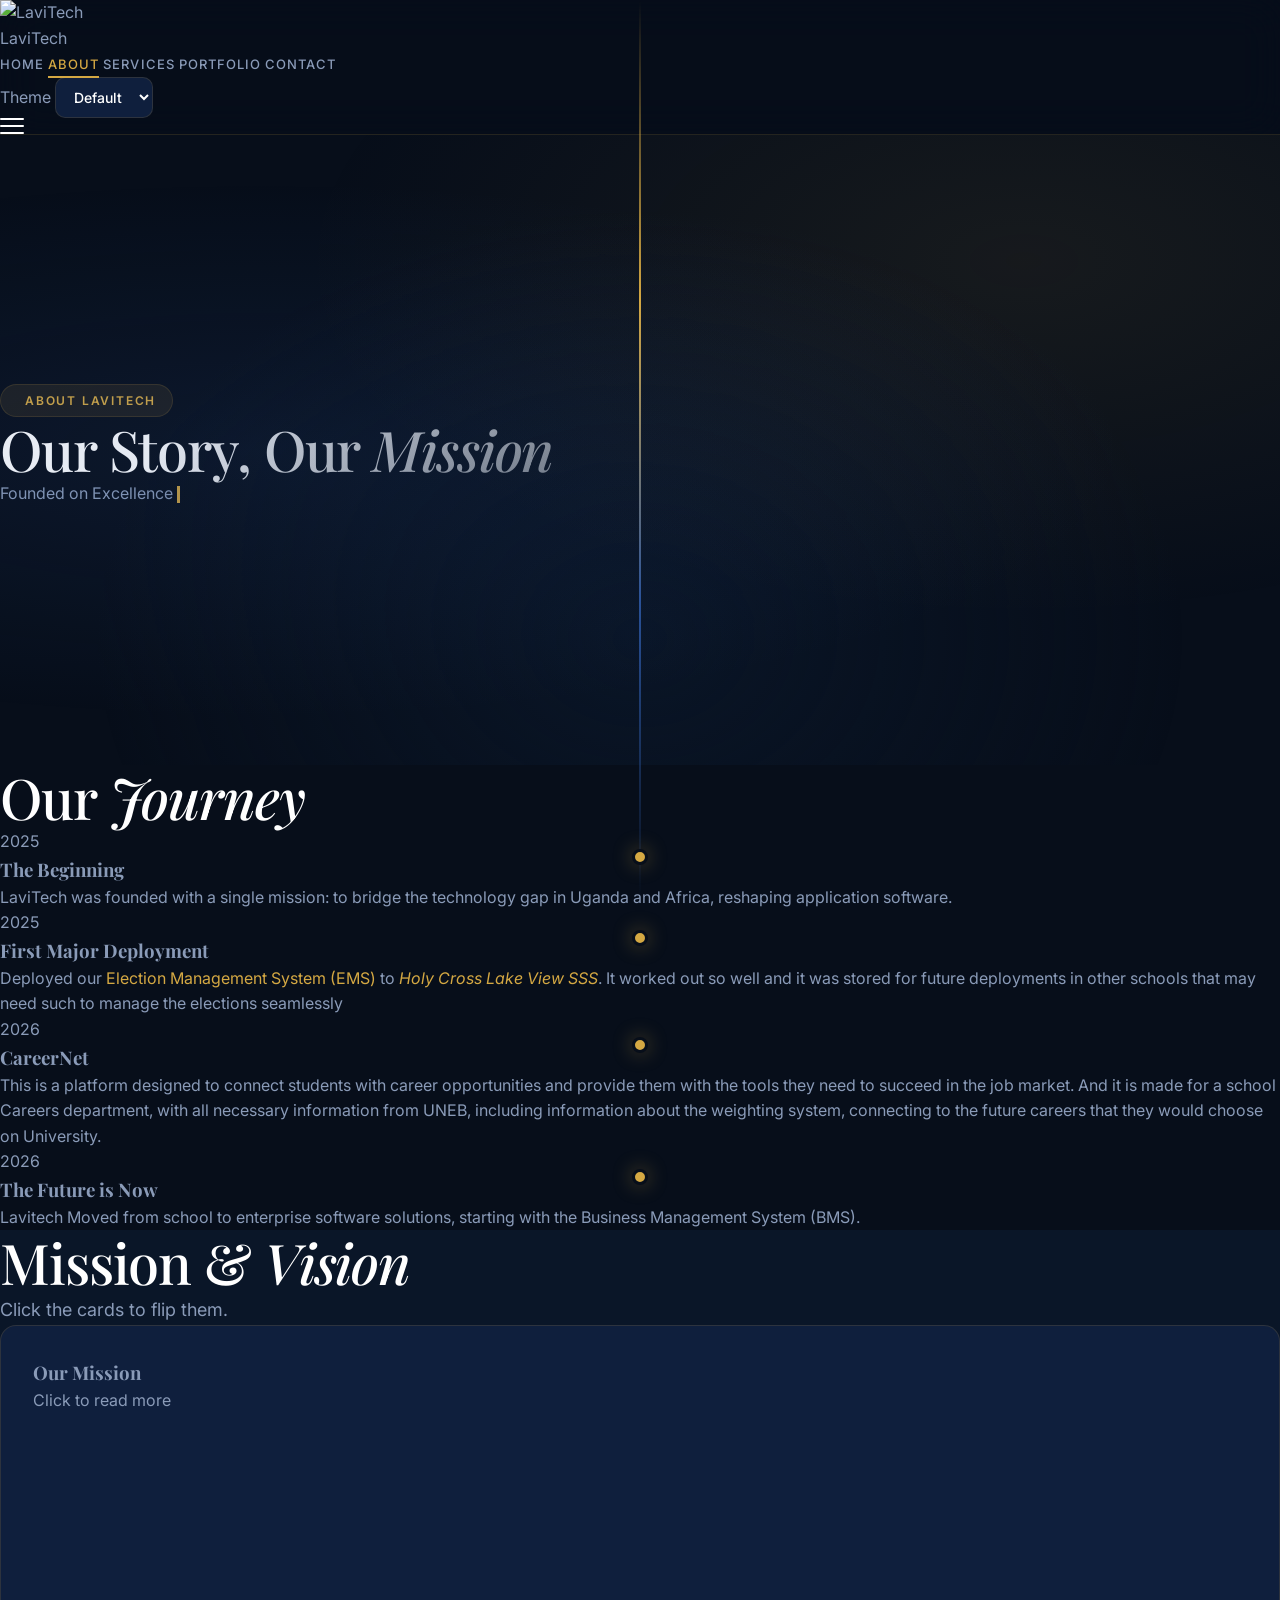
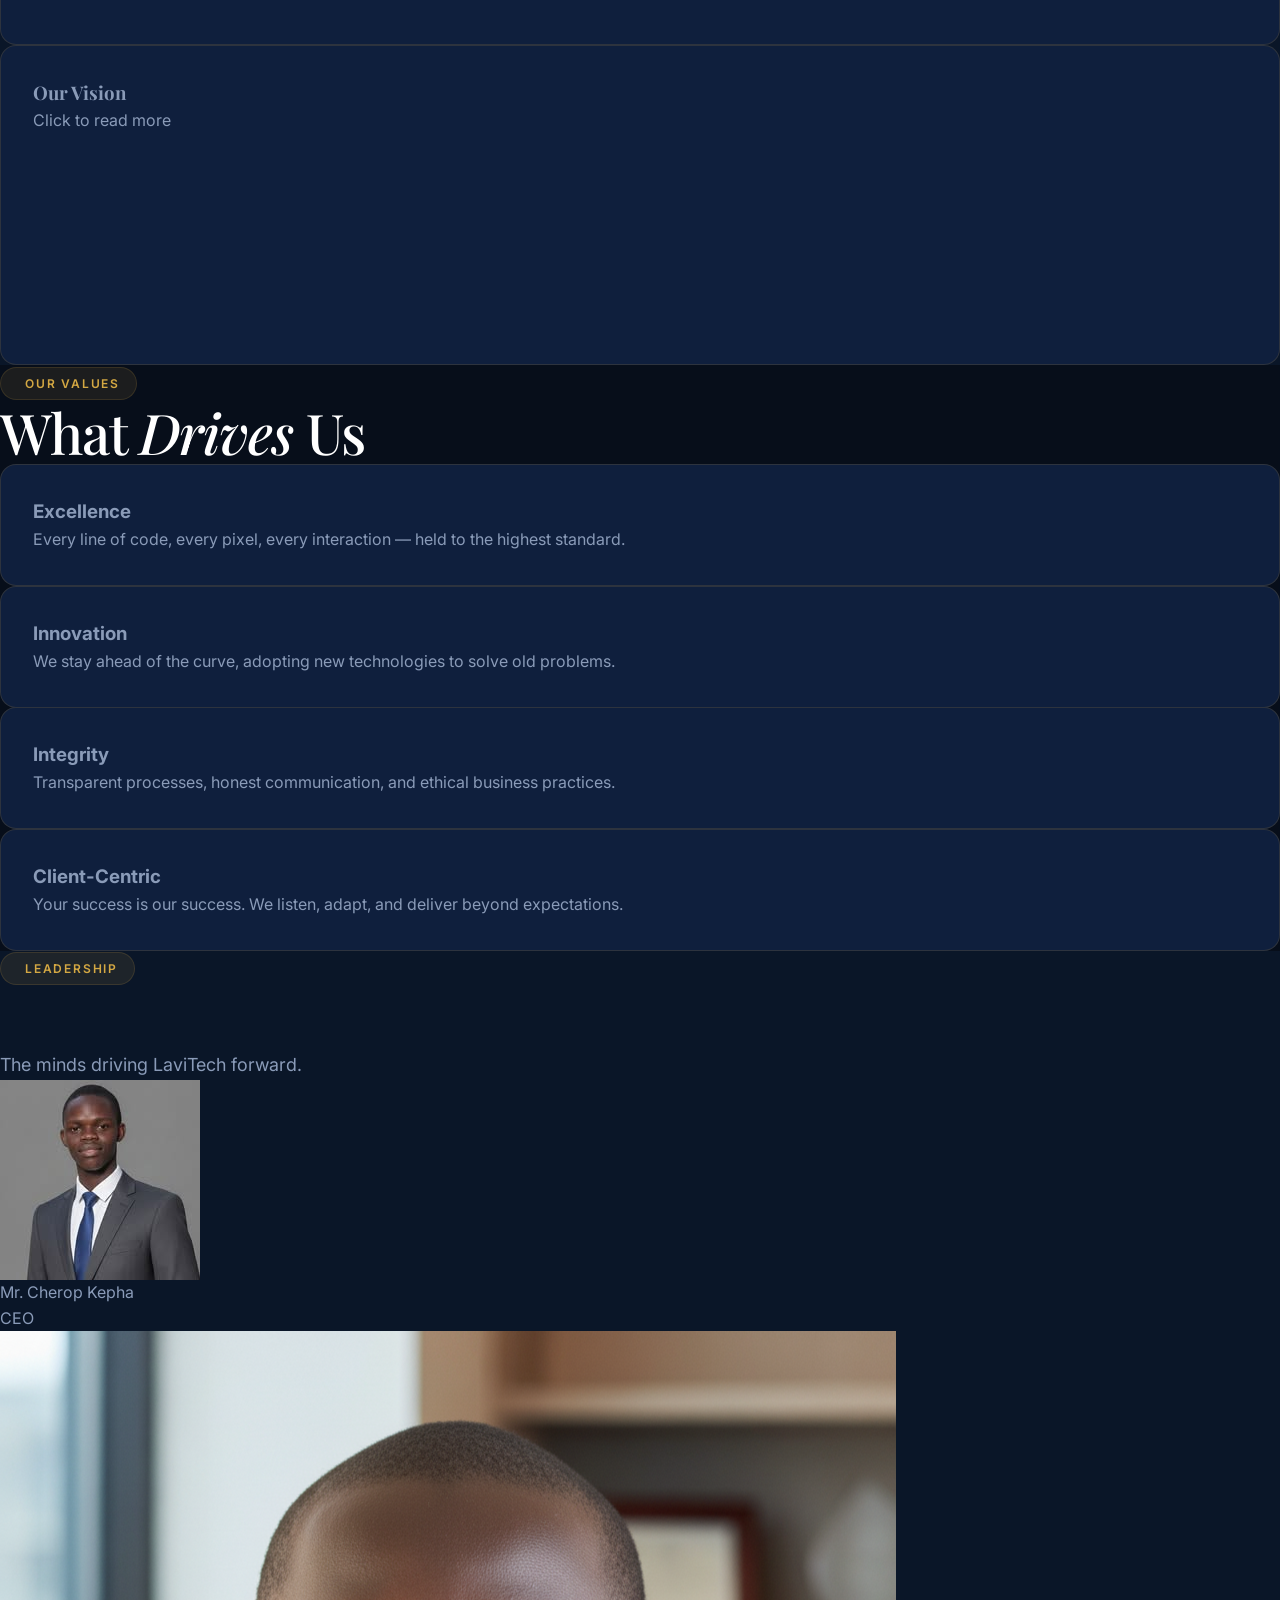
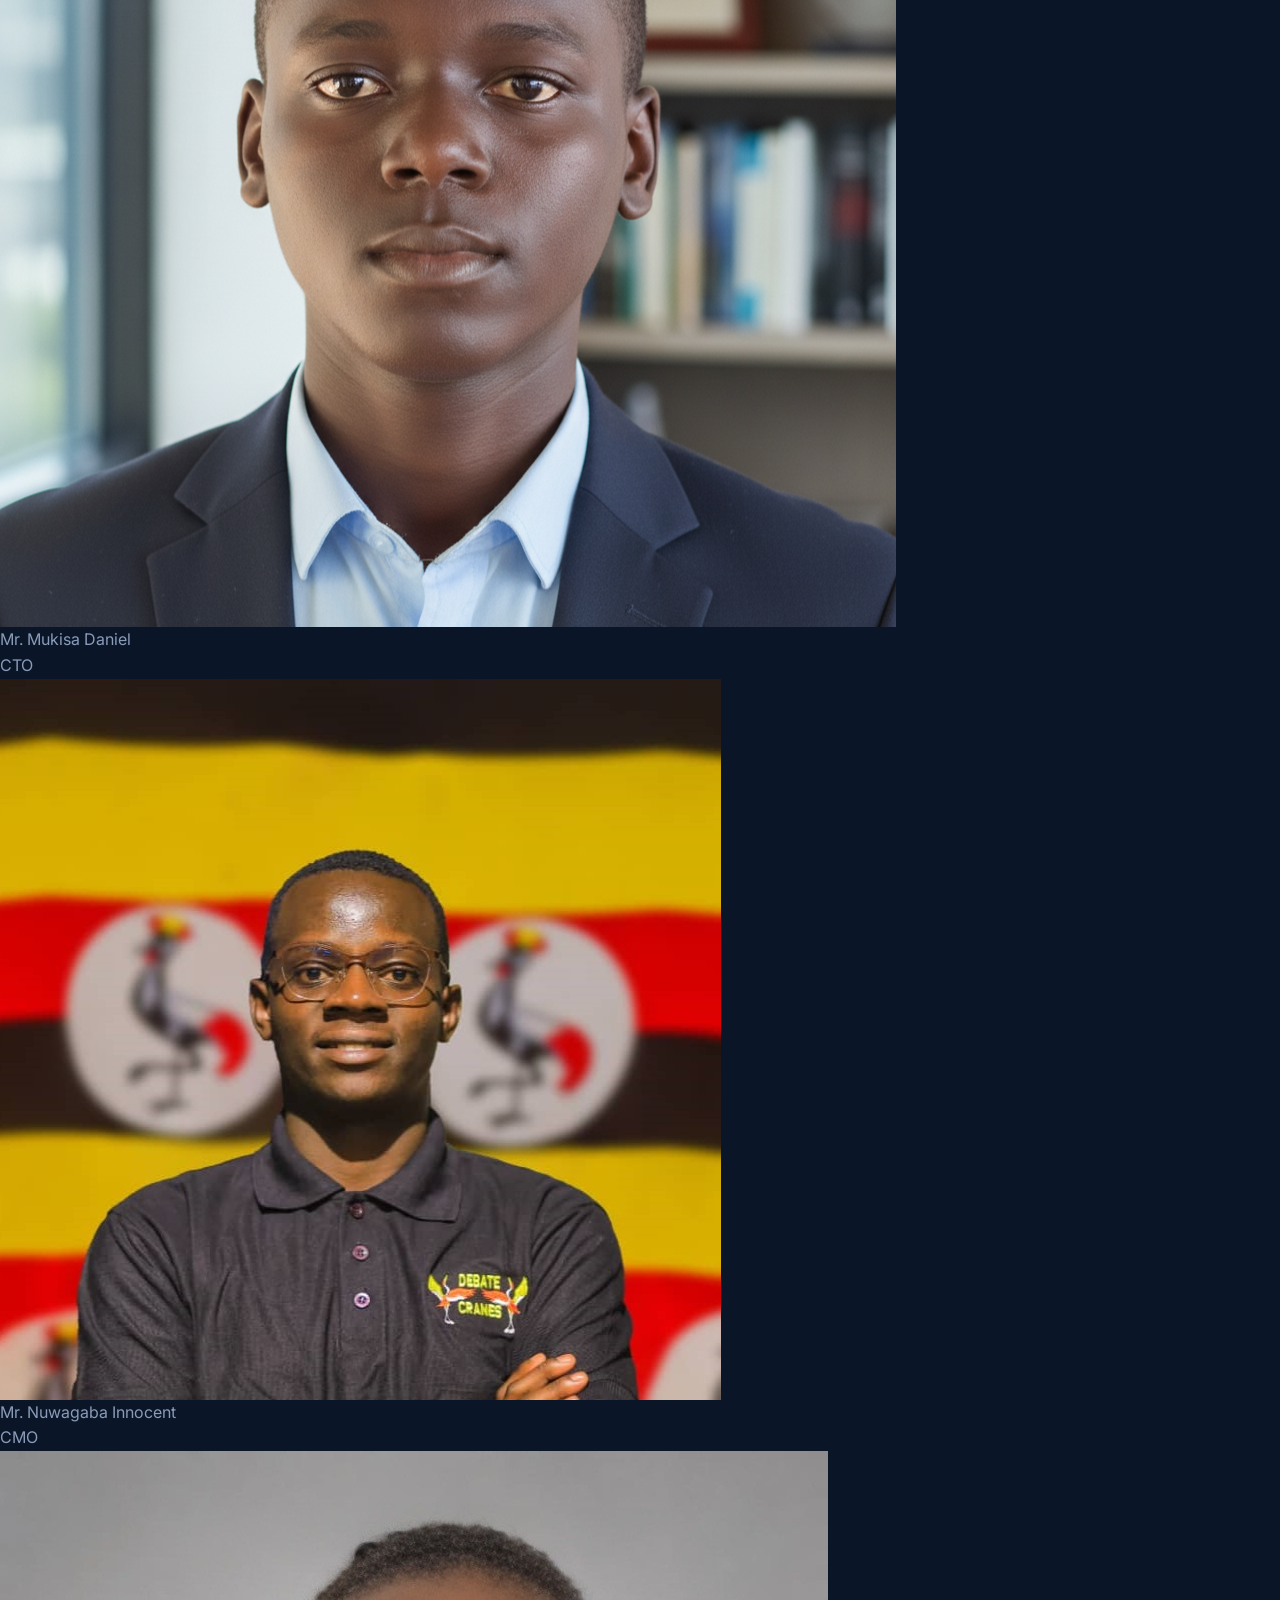
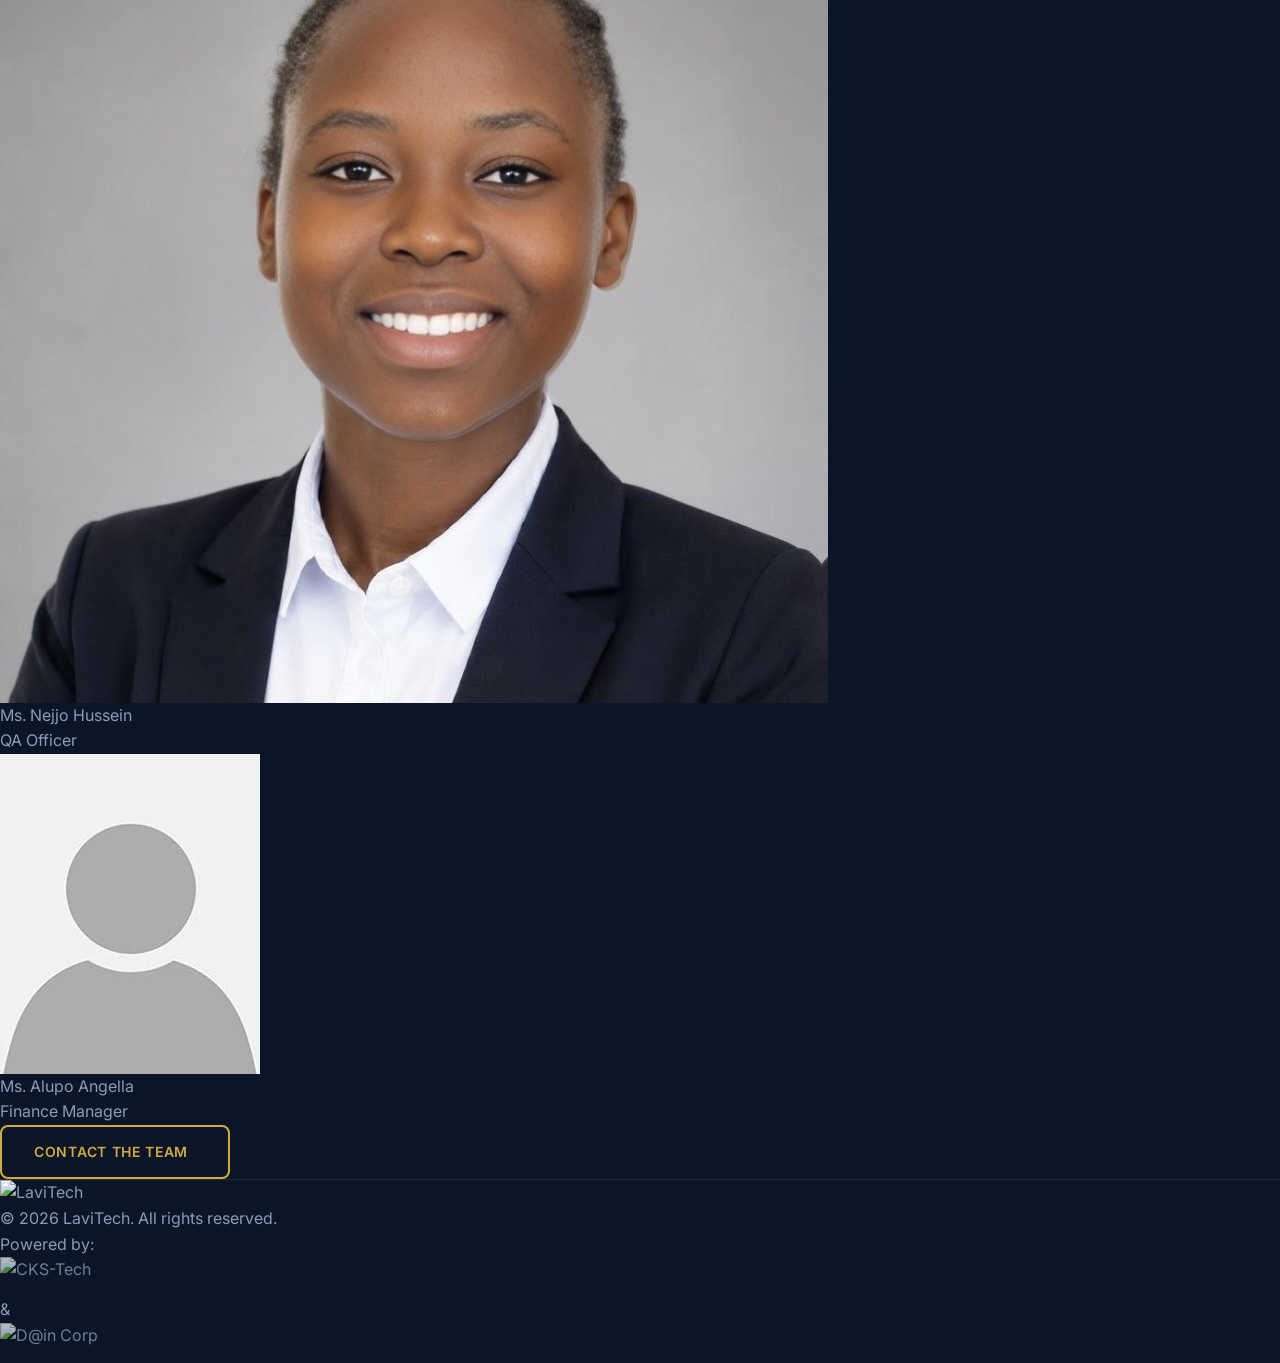
==== commit 5407afb9: "Update about.html" ====
--- a/about.html
+++ b/about.html
@@ -276,7 +276,7 @@
         </div>
         <div class="text-center reveal stagger-3 group">
           <div class="w-28 h-28 rounded-full overflow-hidden border-2 border-[var(--border-subtle)] mx-auto mb-3 transition-all duration-500 group-hover:border-[var(--accent-gold)] group-hover:shadow-[0_0_30px_rgba(212,168,67,0.3)]">
-            <div class="image-container"><img src="res/team/_doe.jpg" alt="Mr. Nuwagaba Innocent" class="w-full h-full object-cover"><div class="image-overlay" oncontextmenu="return false;"></div></div>
+            <div class="image-container"><img src="res/team/innocent.jpg" alt="Mr. Nuwagaba Innocent" class="w-full h-full object-cover"><div class="image-overlay" oncontextmenu="return false;"></div></div>
           </div>
           <p class="text-white text-sm font-medium">Mr. Nuwagaba Innocent</p>
           <p class="text-[var(--accent-gold)] text-xs">CMO</p>
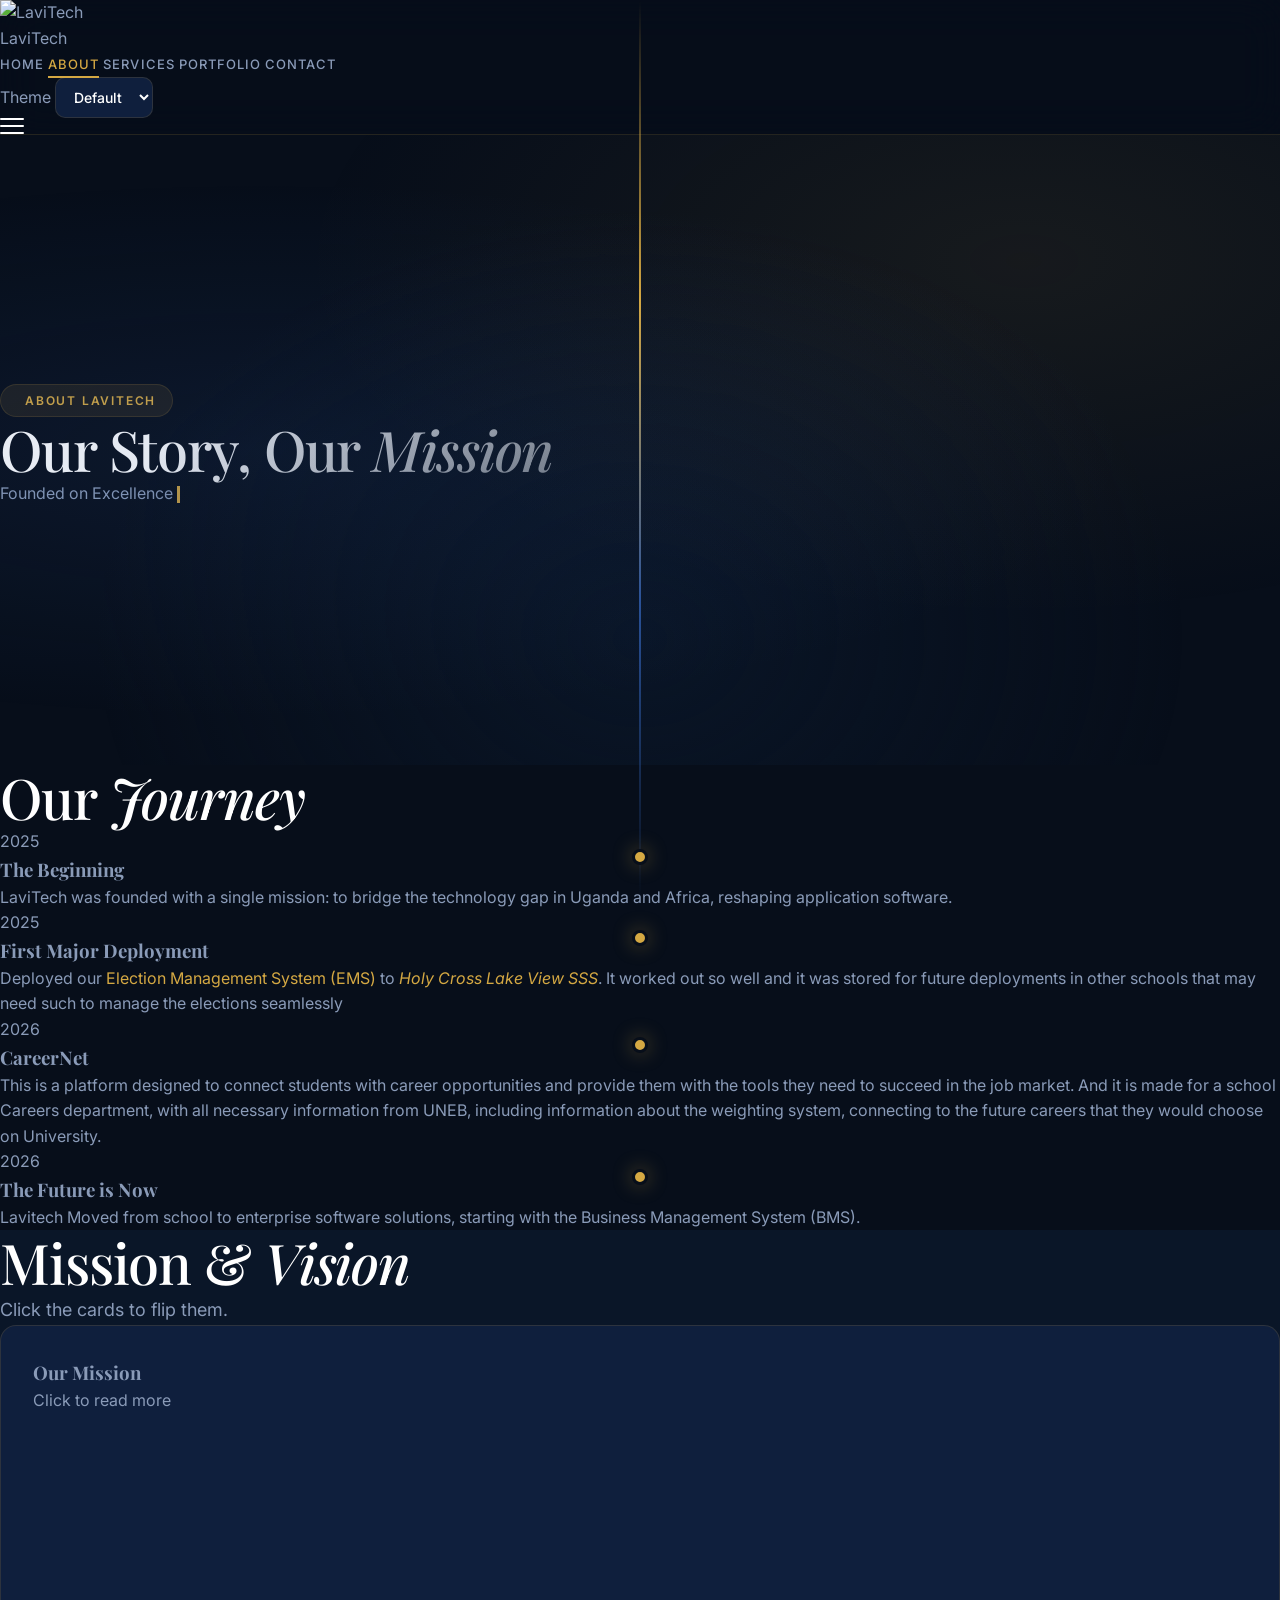
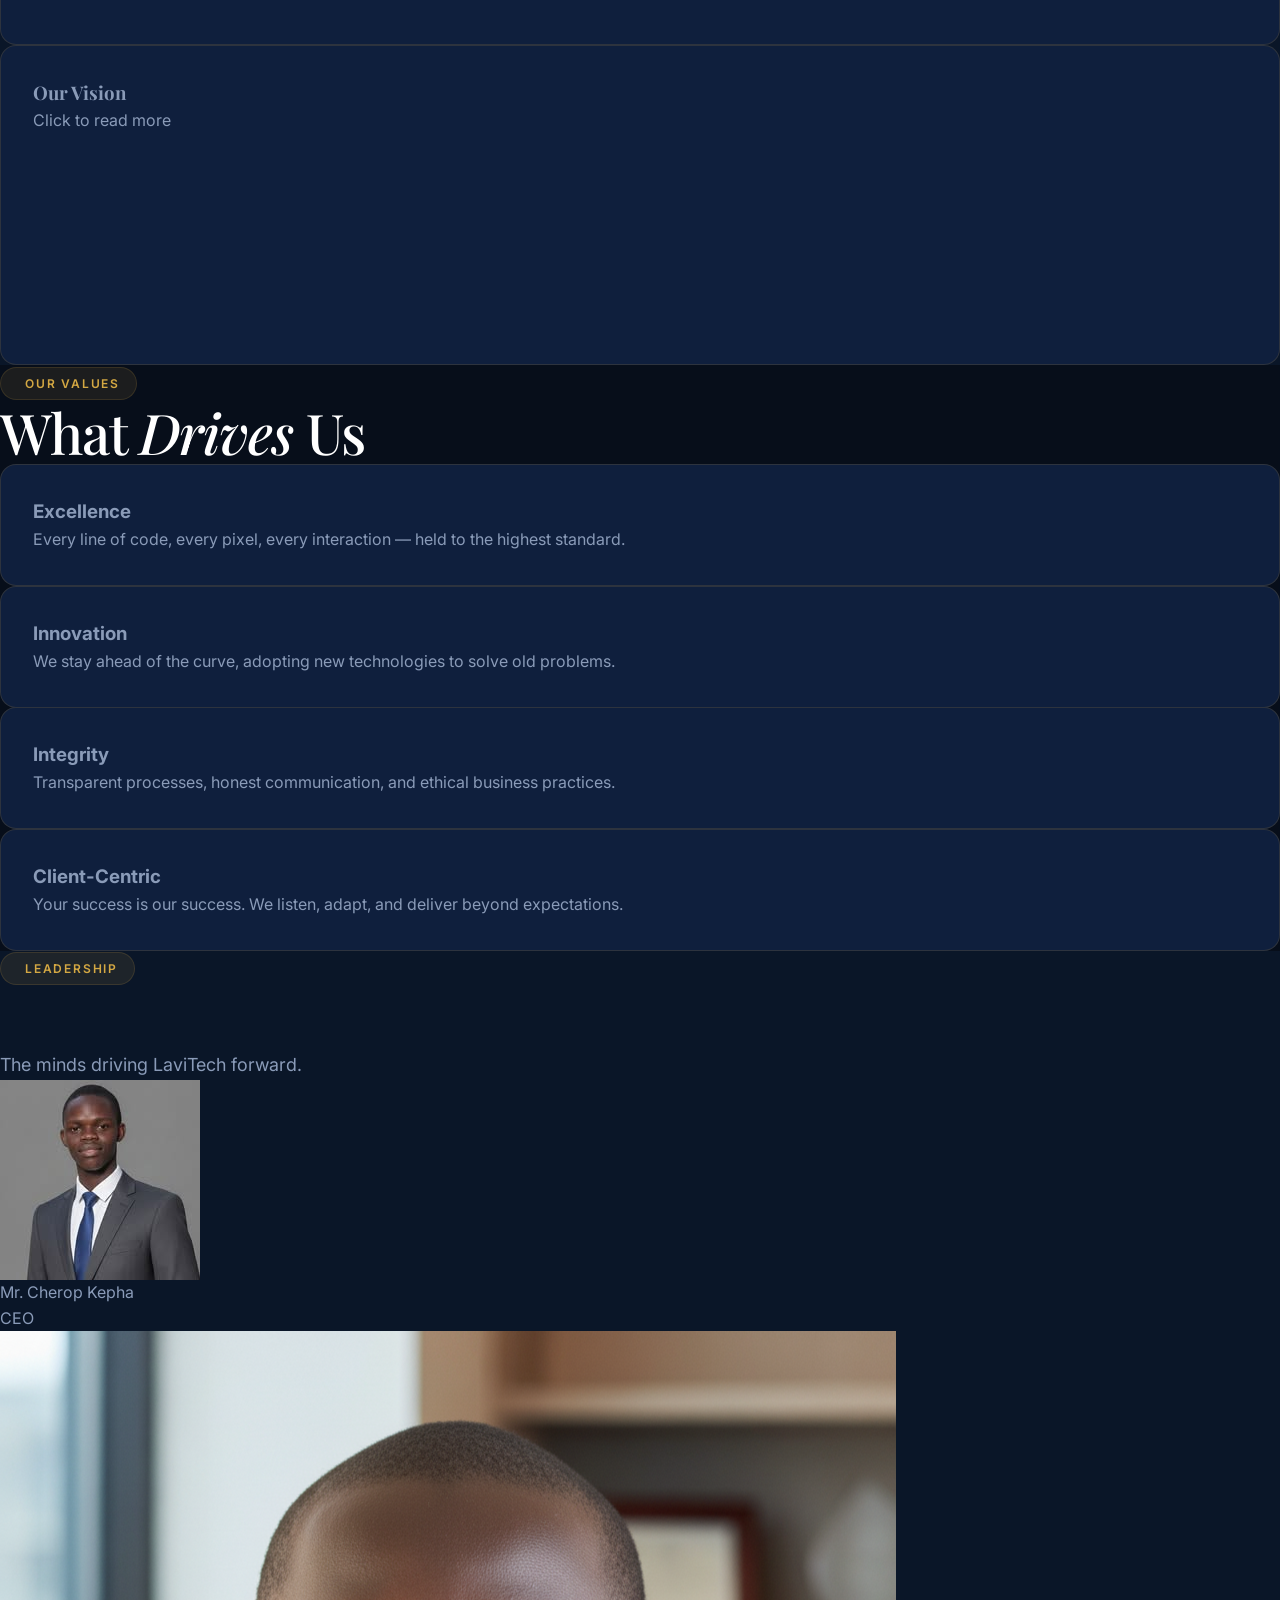
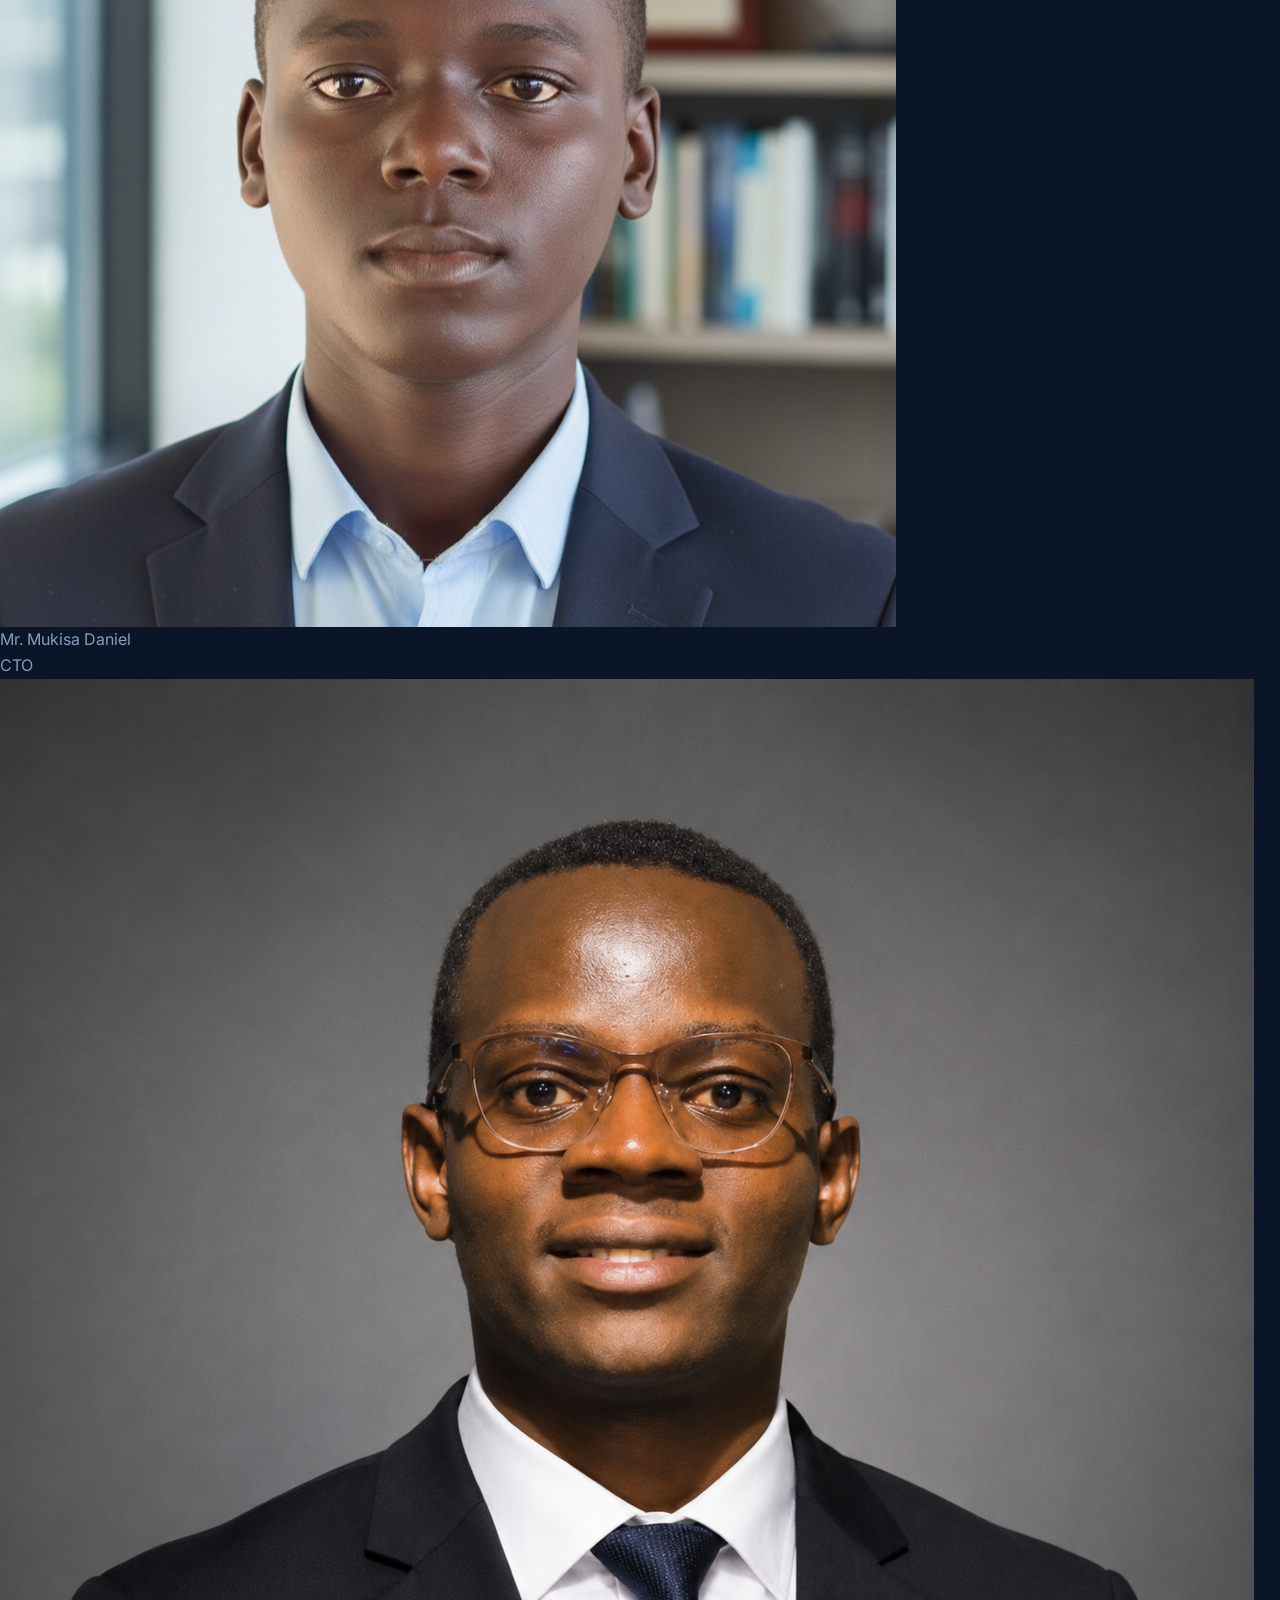
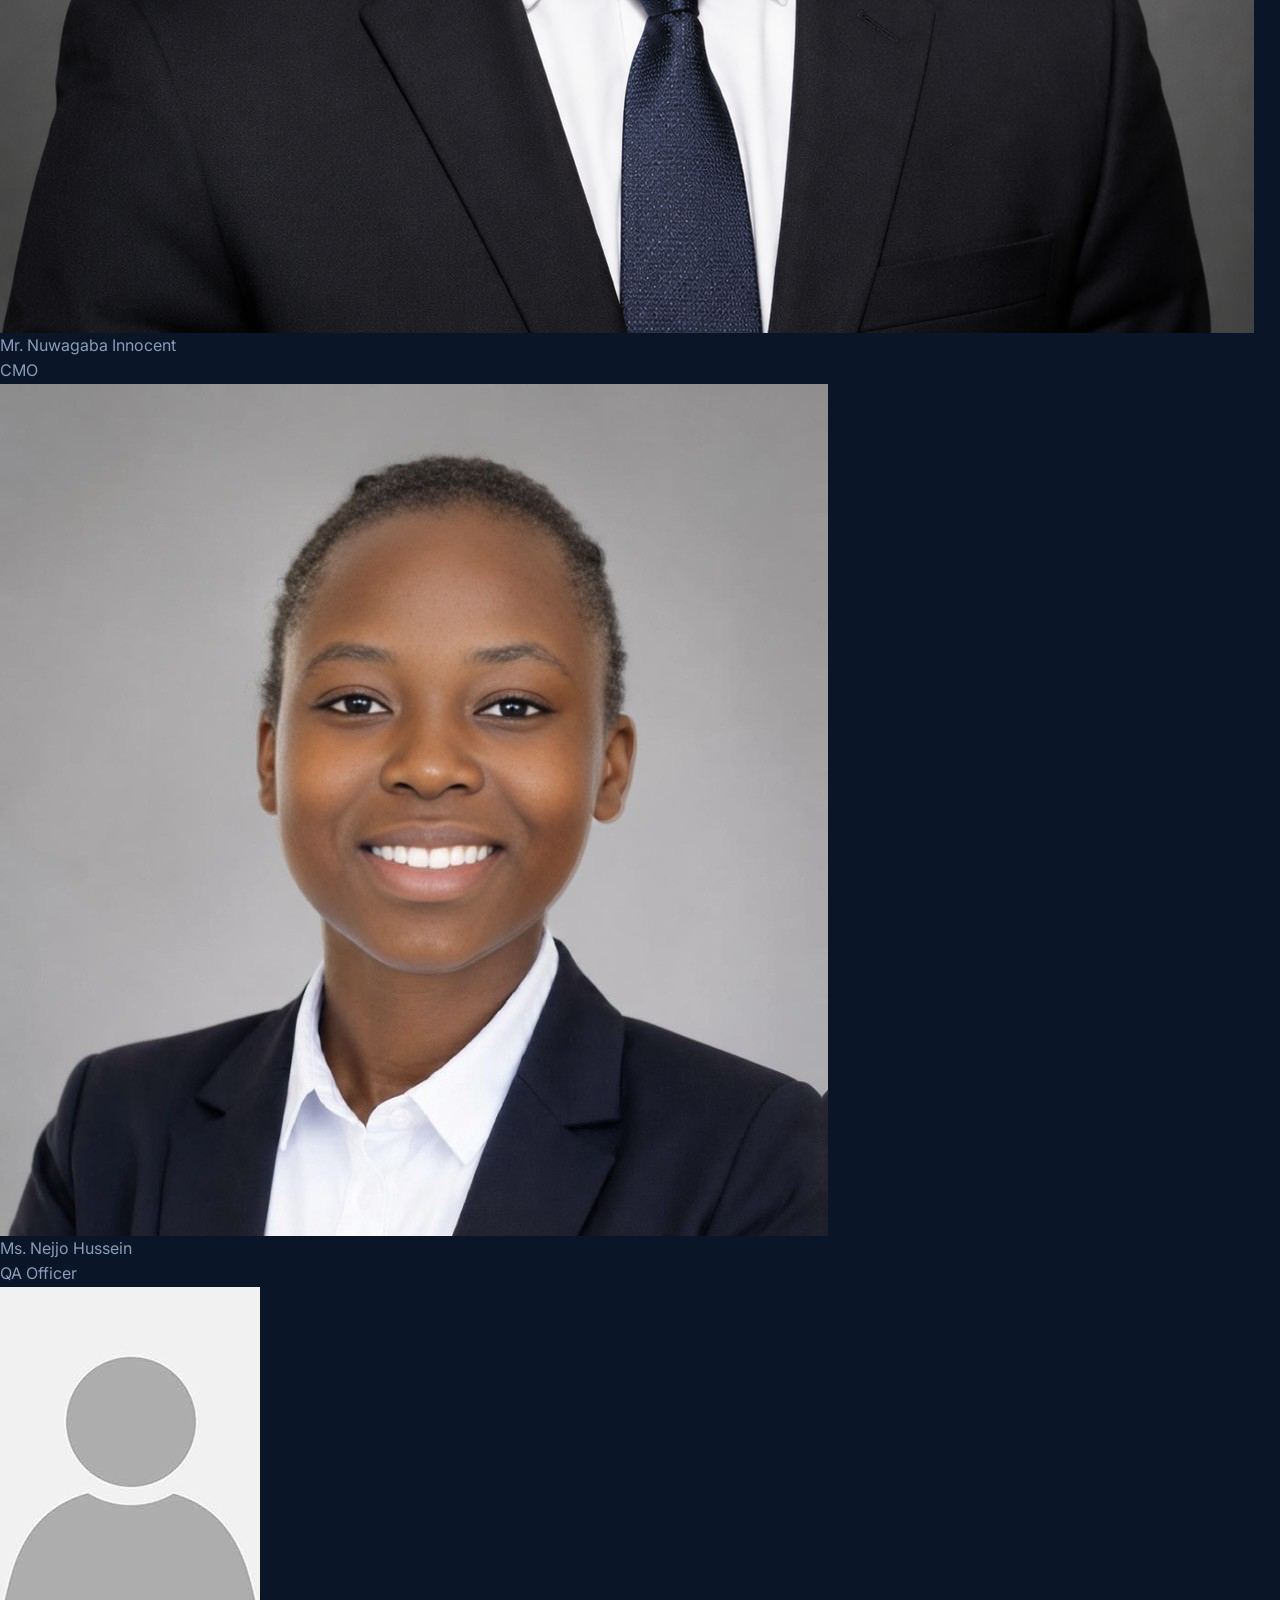
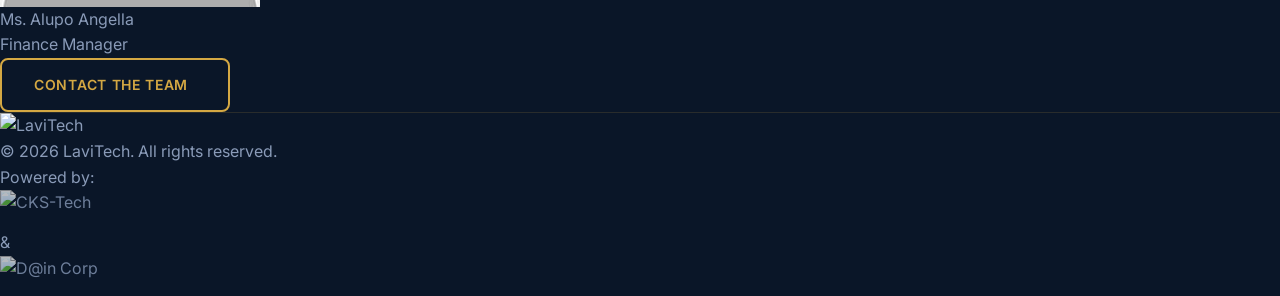
==== commit 1823cd55: "innocent png update" ====
--- a/about.html
+++ b/about.html
@@ -276,7 +276,7 @@
         </div>
         <div class="text-center reveal stagger-3 group">
           <div class="w-28 h-28 rounded-full overflow-hidden border-2 border-[var(--border-subtle)] mx-auto mb-3 transition-all duration-500 group-hover:border-[var(--accent-gold)] group-hover:shadow-[0_0_30px_rgba(212,168,67,0.3)]">
-            <div class="image-container"><img src="res/team/innocent.jpg" alt="Mr. Nuwagaba Innocent" class="w-full h-full object-cover"><div class="image-overlay" oncontextmenu="return false;"></div></div>
+            <div class="image-container"><img src="res/team/innocent.png" alt="Mr. Nuwagaba Innocent" class="w-full h-full object-cover"><div class="image-overlay" oncontextmenu="return false;"></div></div>
           </div>
           <p class="text-white text-sm font-medium">Mr. Nuwagaba Innocent</p>
           <p class="text-[var(--accent-gold)] text-xs">CMO</p>
@@ -290,7 +290,7 @@
         </div>
         <div class="text-center reveal stagger-5 group">
           <div class="w-28 h-28 rounded-full overflow-hidden border-2 border-[var(--border-subtle)] mx-auto mb-3 transition-all duration-500 group-hover:border-[var(--accent-gold)] group-hover:shadow-[0_0_30px_rgba(212,168,67,0.3)]">
-            <div class="image-container"><img src="res/team/_doe.jpg" alt="Ms. Alupo Angella" class="w-full h-full object-cover"><div class="image-overlay" oncontextmenu="return false;"></div></div>
+            <div class="image-container"><img src="res/team/doe.jpg" alt="Ms. Alupo Angella" class="w-full h-full object-cover"><div class="image-overlay" oncontextmenu="return false;"></div></div>
           </div>
           <p class="text-white text-sm font-medium">Ms. Alupo Angella</p>
           <p class="text-[var(--accent-gold)] text-xs">Finance Manager</p>
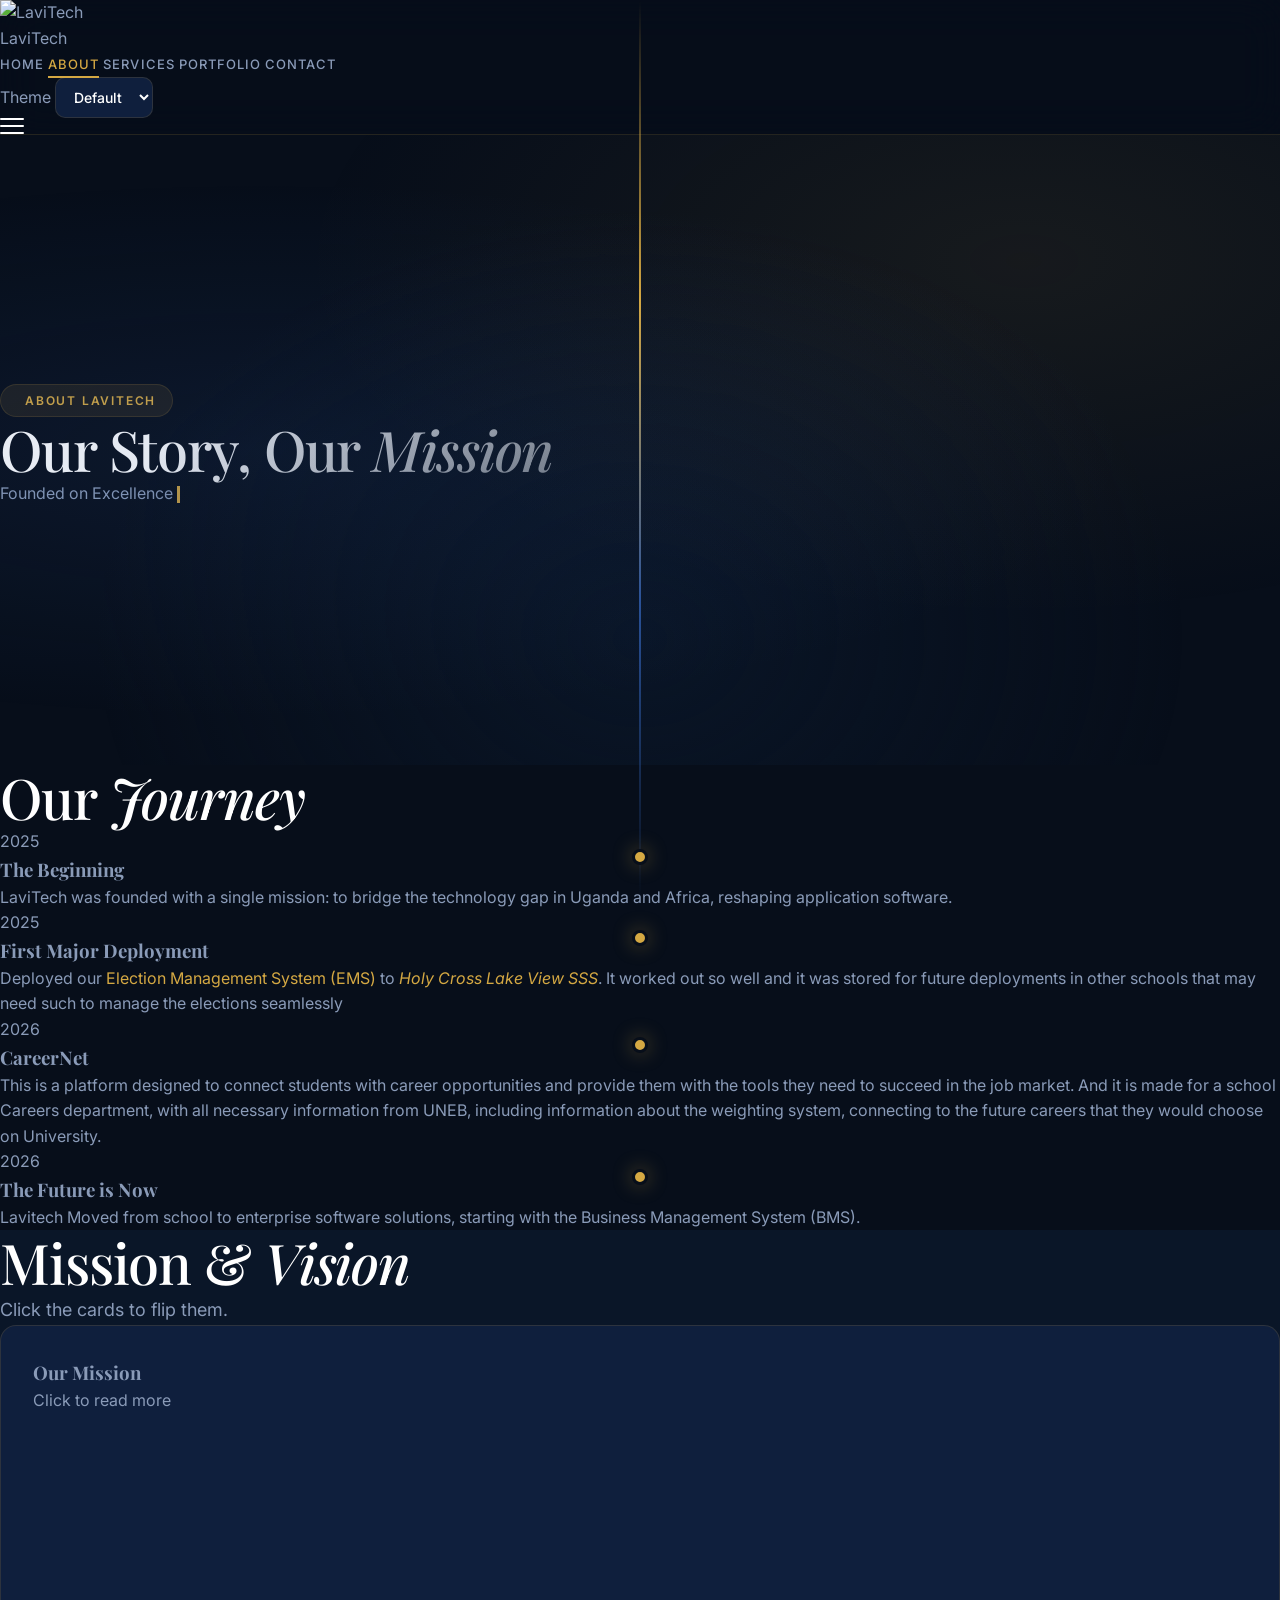
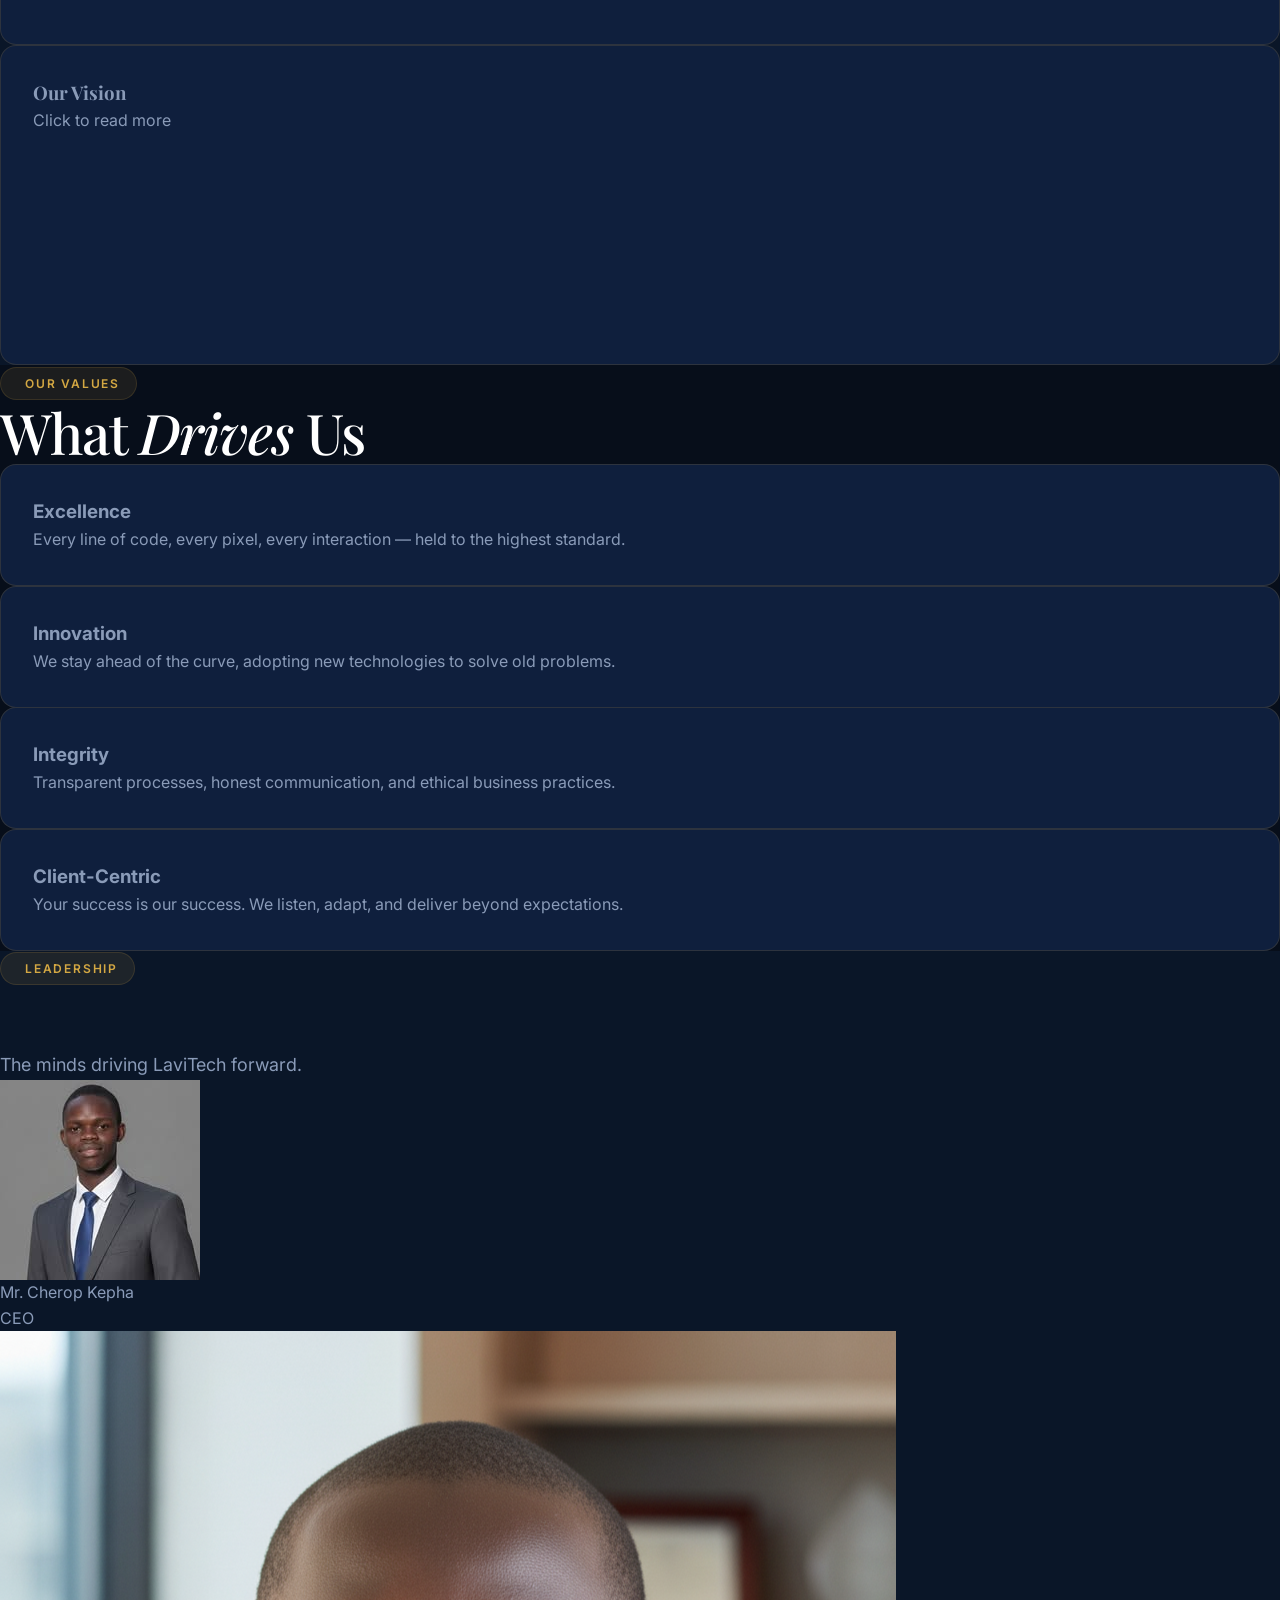
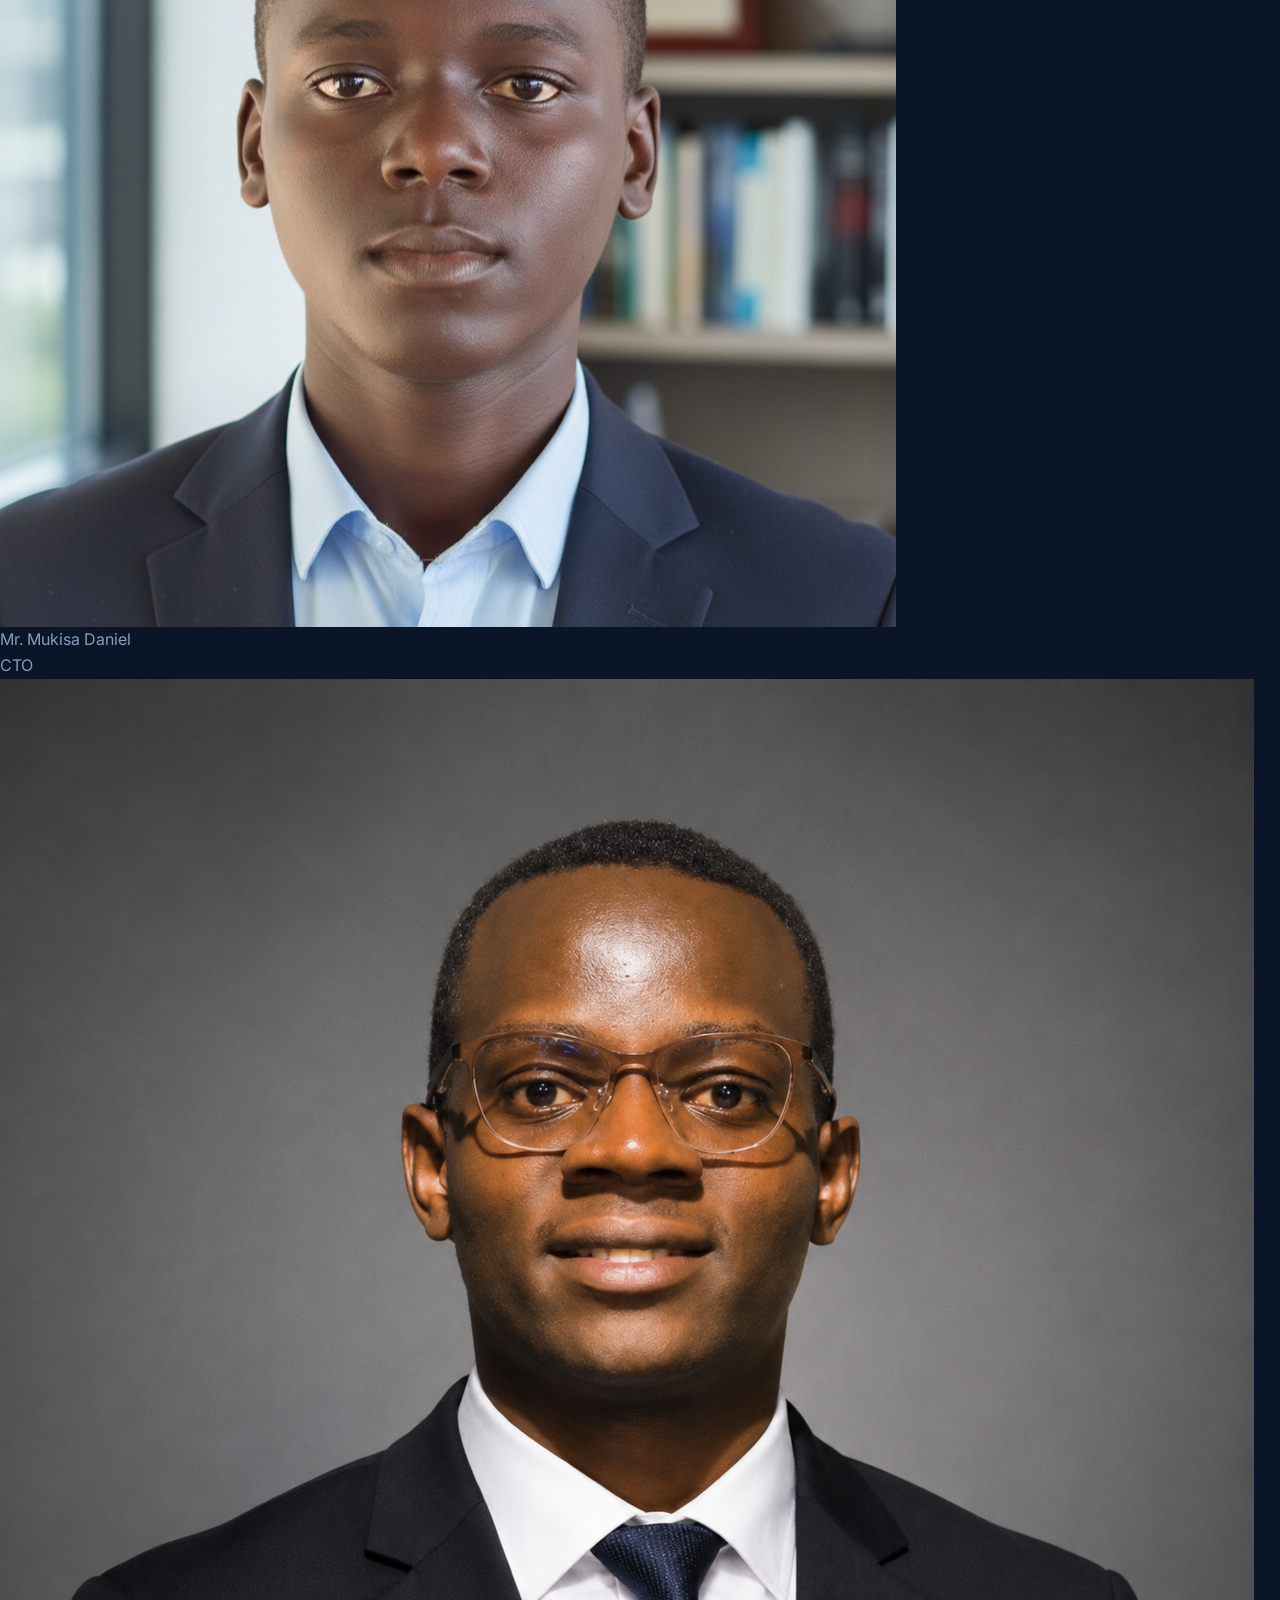
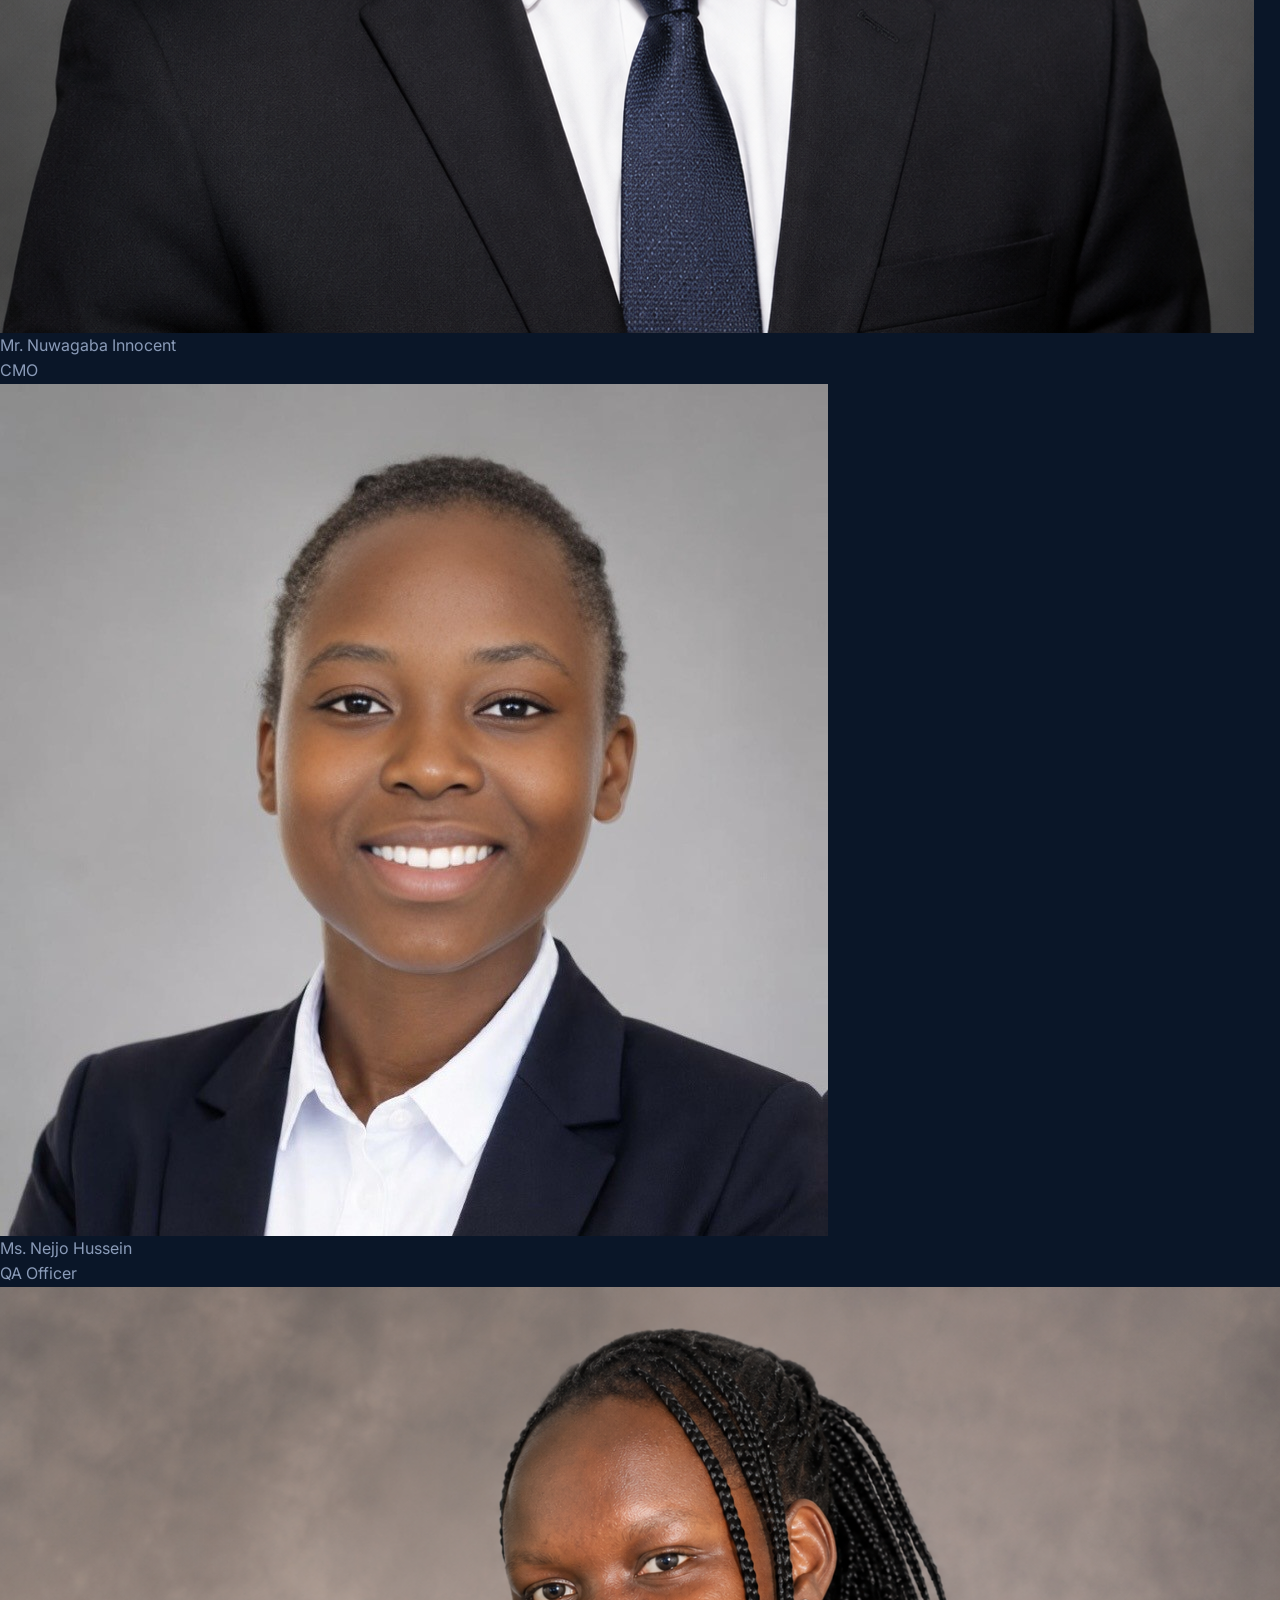
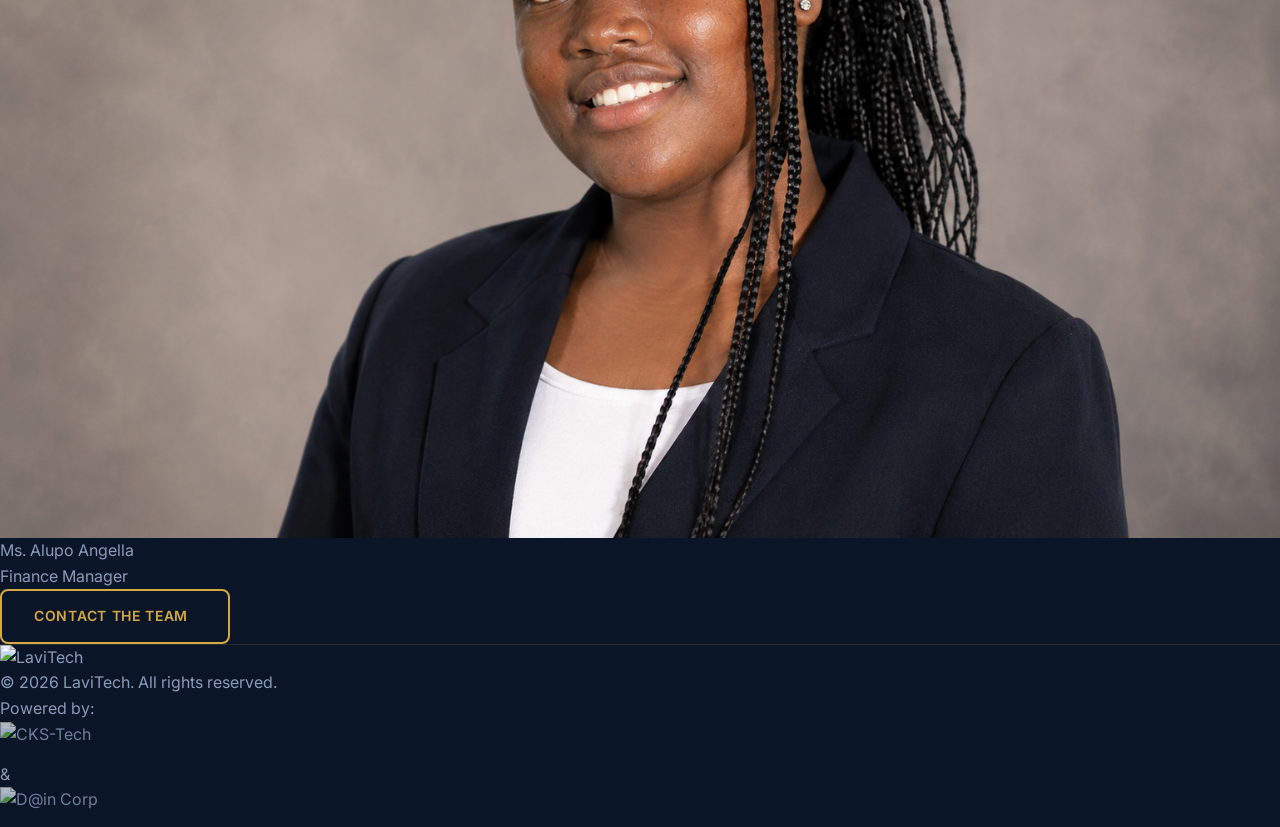
==== commit d3a7cc3a: "angella" ====
--- a/about.html
+++ b/about.html
@@ -290,7 +290,7 @@
         </div>
         <div class="text-center reveal stagger-5 group">
           <div class="w-28 h-28 rounded-full overflow-hidden border-2 border-[var(--border-subtle)] mx-auto mb-3 transition-all duration-500 group-hover:border-[var(--accent-gold)] group-hover:shadow-[0_0_30px_rgba(212,168,67,0.3)]">
-            <div class="image-container"><img src="res/team/doe.jpg" alt="Ms. Alupo Angella" class="w-full h-full object-cover"><div class="image-overlay" oncontextmenu="return false;"></div></div>
+            <div class="image-container"><img src="res/team/angella.png" alt="Ms. Alupo Angella" class="w-full h-full object-cover"><div class="image-overlay" oncontextmenu="return false;"></div></div>
           </div>
           <p class="text-white text-sm font-medium">Ms. Alupo Angella</p>
           <p class="text-[var(--accent-gold)] text-xs">Finance Manager</p>
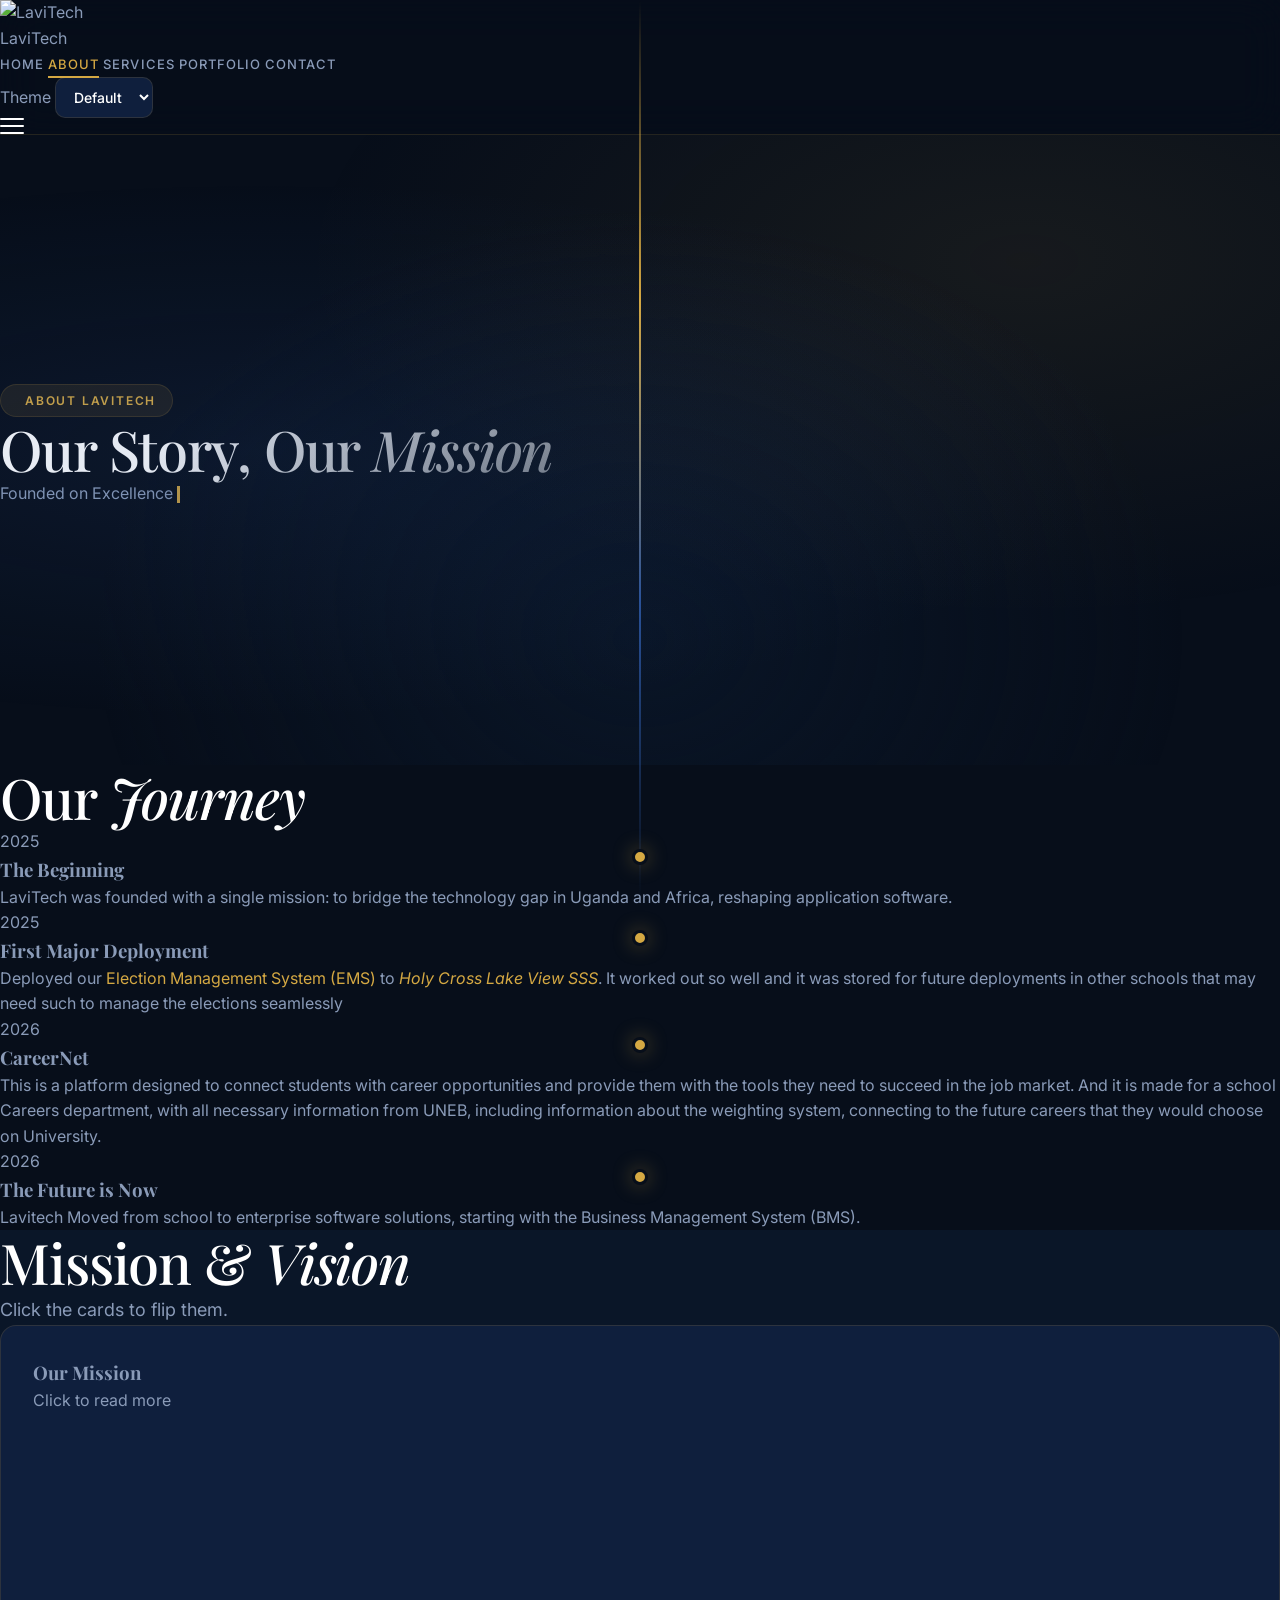
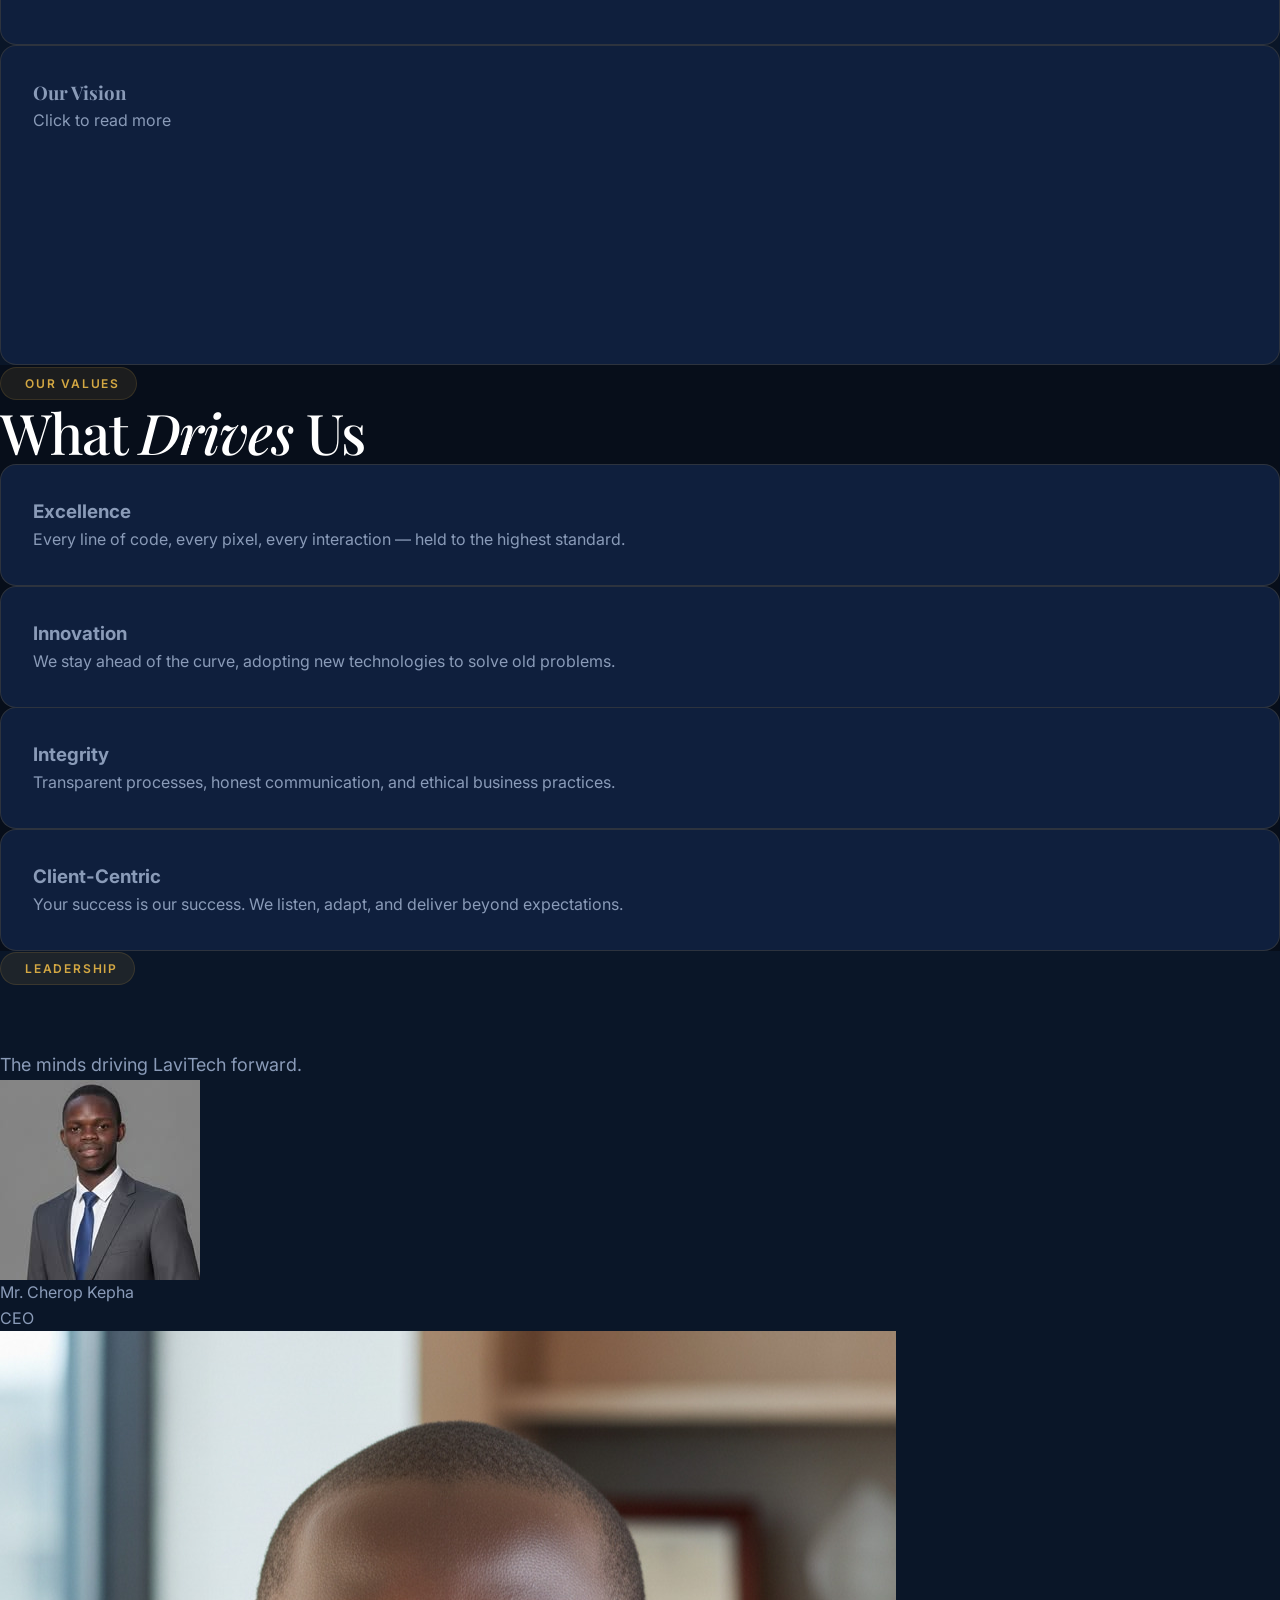
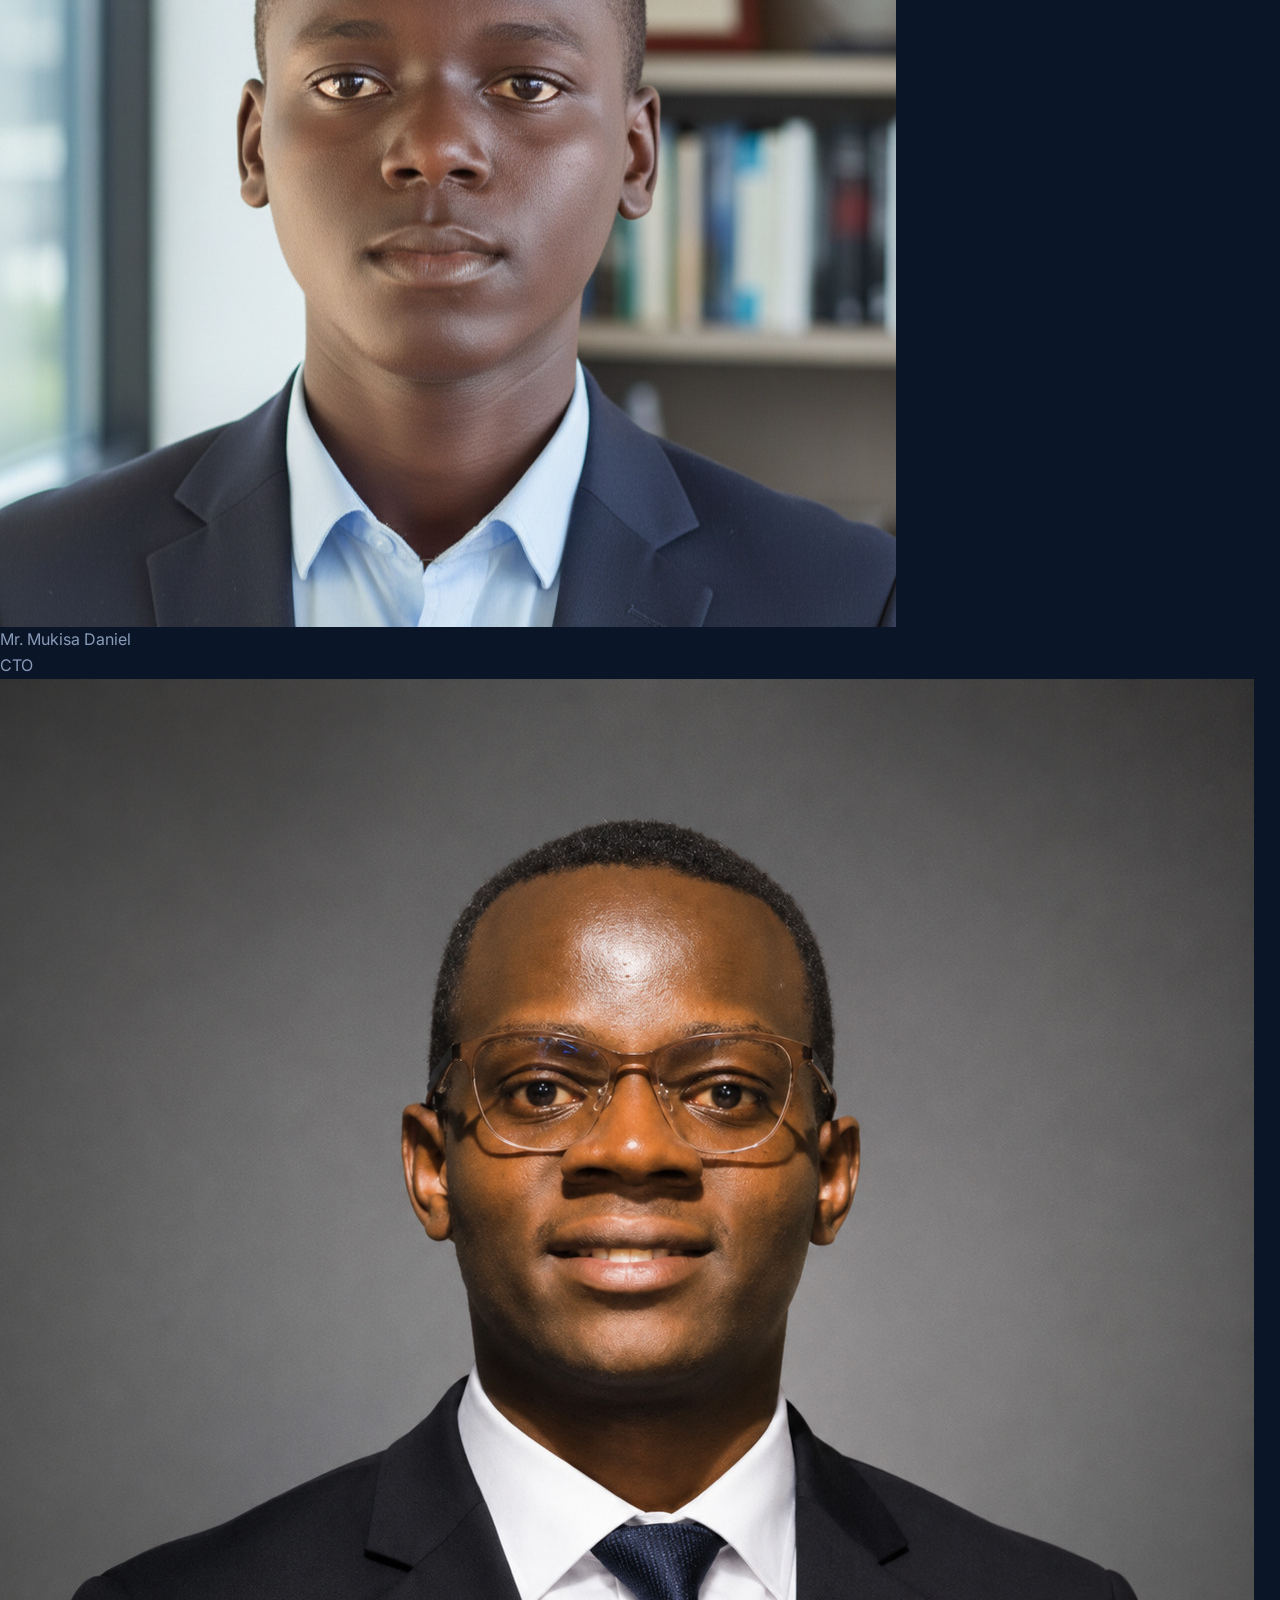
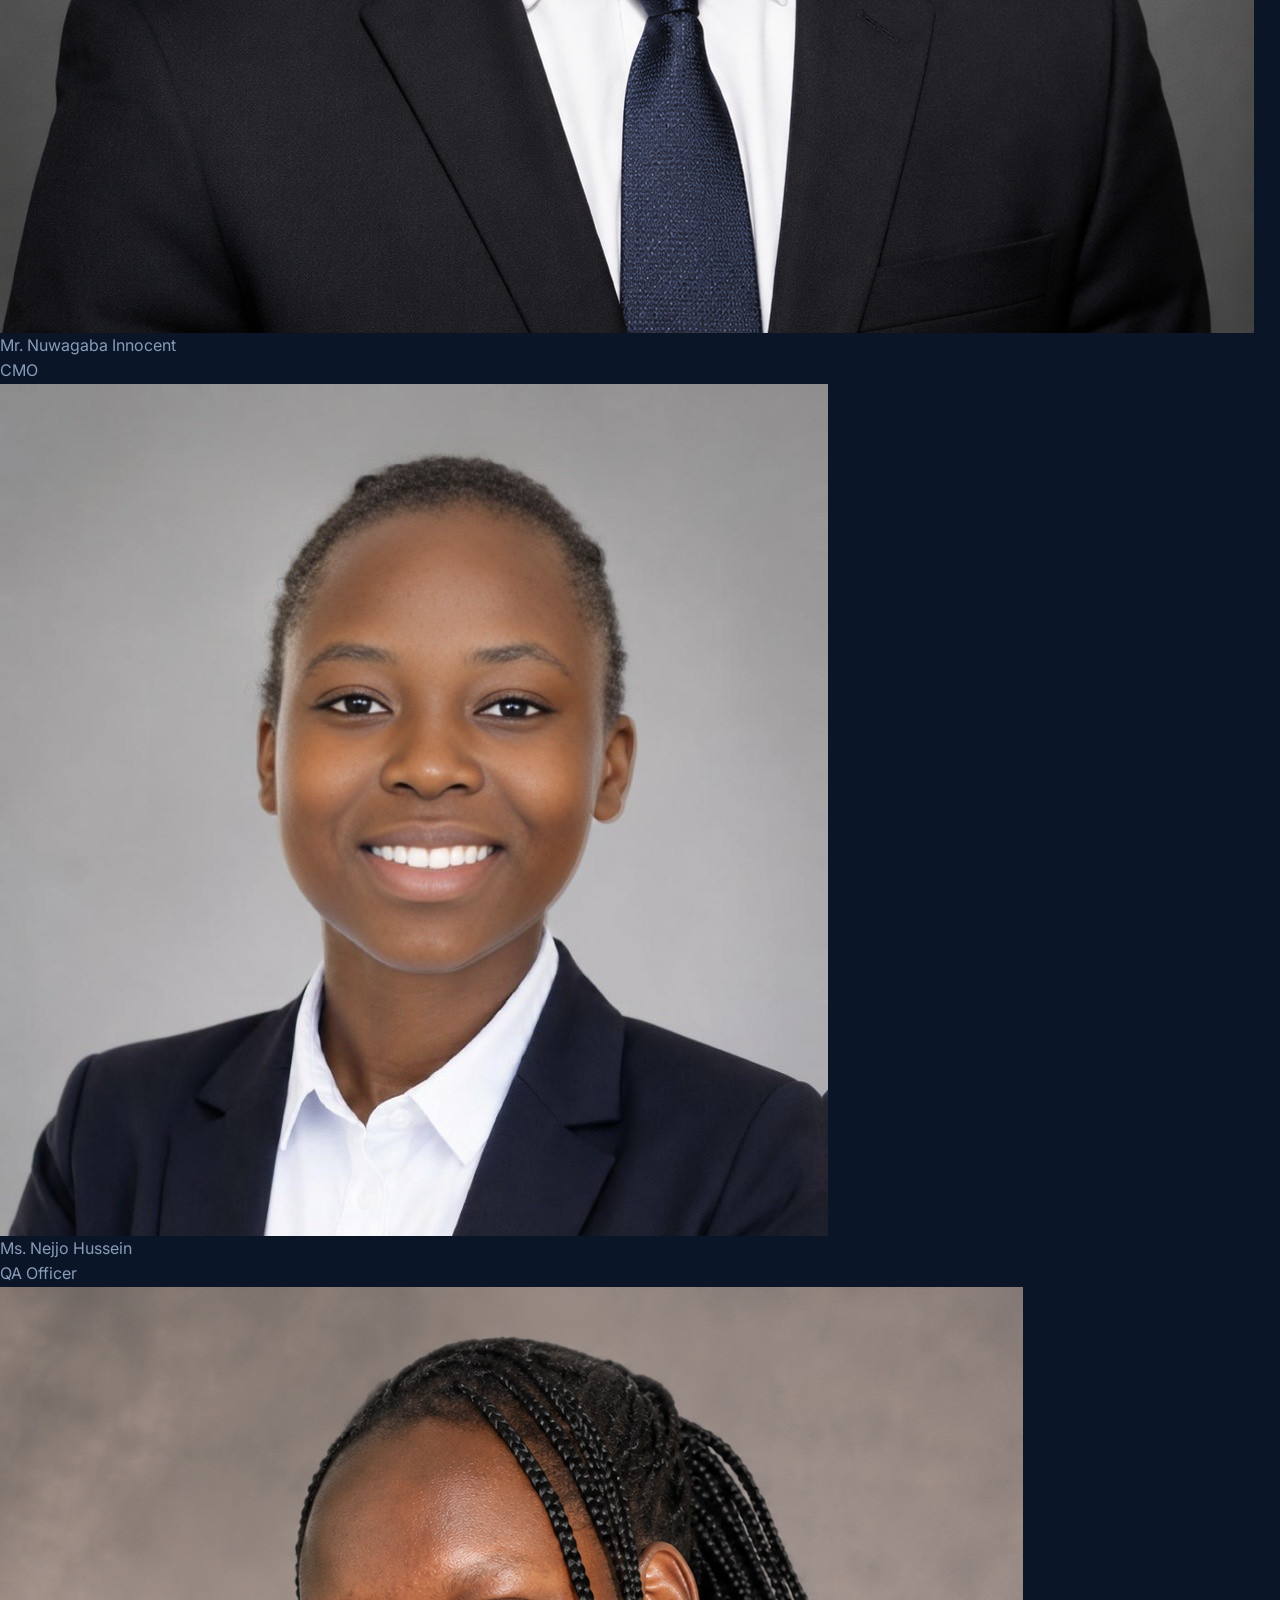
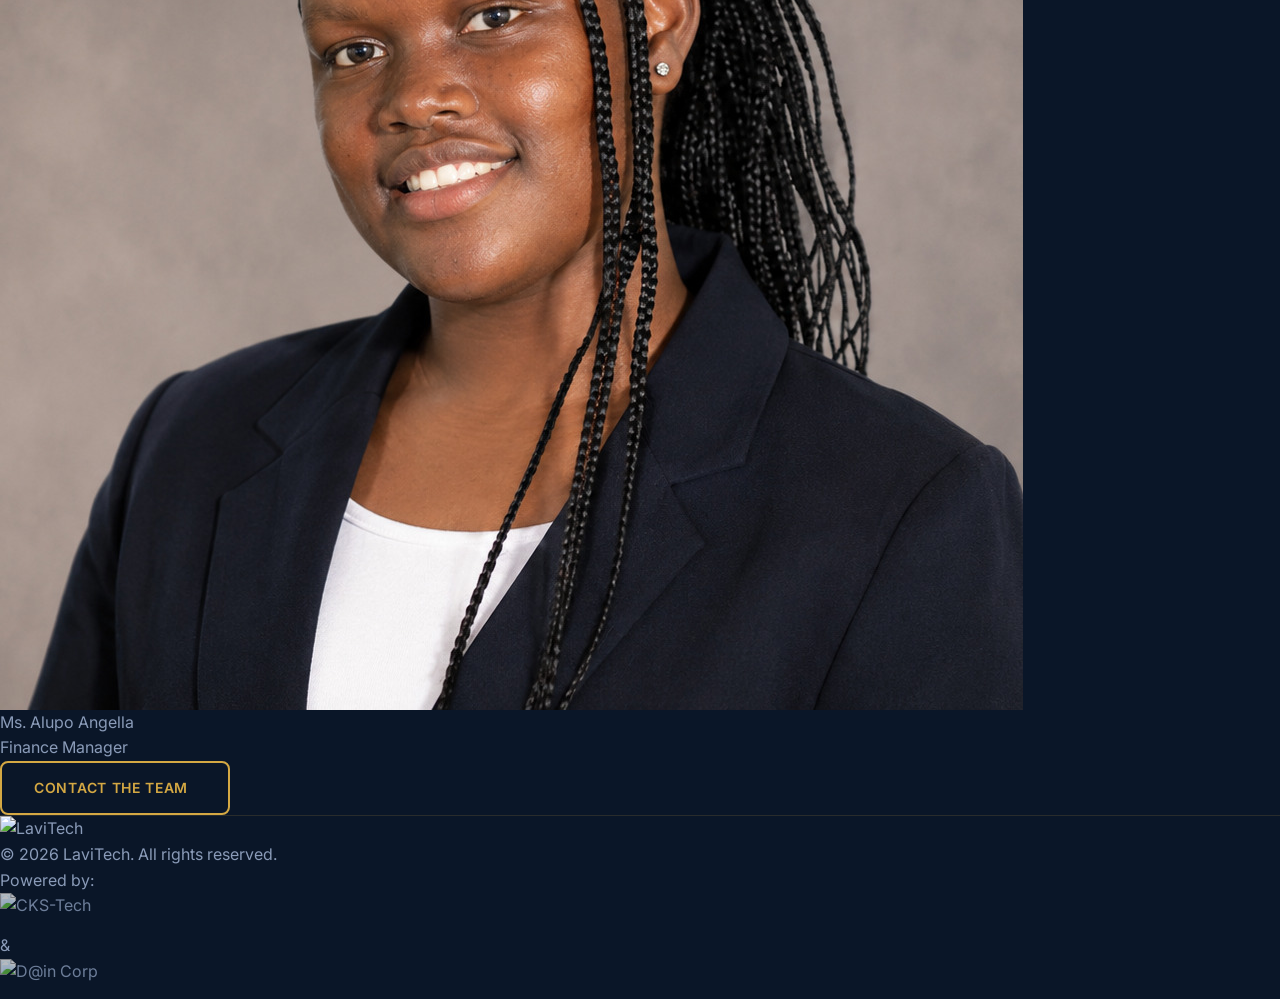
==== commit 56e86f9a: "Update about.html" ====
--- a/about.html
+++ b/about.html
@@ -269,14 +269,14 @@
         </div>
         <div class="text-center reveal stagger-2 group">
           <div class="w-28 h-28 rounded-full overflow-hidden border-2 border-[var(--border-subtle)] mx-auto mb-3 transition-all duration-500 group-hover:border-[var(--accent-gold)] group-hover:shadow-[0_0_30px_rgba(212,168,67,0.3)]">
-            <div class="image-container"><img src="res/team/headshot_daniel.png" alt="Mr. Mukisa Daniel" class="w-full h-full object-cover"><div class="image-overlay" oncontextmenu="return false;"></div></div>
+            <div class="image-container"><img src="res/team/headshot_daniel.jpg" alt="Mr. Mukisa Daniel" class="w-full h-full object-cover"><div class="image-overlay" oncontextmenu="return false;"></div></div>
           </div>
           <p class="text-white text-sm font-medium">Mr. Mukisa Daniel</p>
           <p class="text-[var(--accent-gold)] text-xs">CTO</p>
         </div>
         <div class="text-center reveal stagger-3 group">
           <div class="w-28 h-28 rounded-full overflow-hidden border-2 border-[var(--border-subtle)] mx-auto mb-3 transition-all duration-500 group-hover:border-[var(--accent-gold)] group-hover:shadow-[0_0_30px_rgba(212,168,67,0.3)]">
-            <div class="image-container"><img src="res/team/innocent.png" alt="Mr. Nuwagaba Innocent" class="w-full h-full object-cover"><div class="image-overlay" oncontextmenu="return false;"></div></div>
+            <div class="image-container"><img src="res/team/innocent.jpg" alt="Mr. Nuwagaba Innocent" class="w-full h-full object-cover"><div class="image-overlay" oncontextmenu="return false;"></div></div>
           </div>
           <p class="text-white text-sm font-medium">Mr. Nuwagaba Innocent</p>
           <p class="text-[var(--accent-gold)] text-xs">CMO</p>
@@ -290,7 +290,7 @@
         </div>
         <div class="text-center reveal stagger-5 group">
           <div class="w-28 h-28 rounded-full overflow-hidden border-2 border-[var(--border-subtle)] mx-auto mb-3 transition-all duration-500 group-hover:border-[var(--accent-gold)] group-hover:shadow-[0_0_30px_rgba(212,168,67,0.3)]">
-            <div class="image-container"><img src="res/team/angella.png" alt="Ms. Alupo Angella" class="w-full h-full object-cover"><div class="image-overlay" oncontextmenu="return false;"></div></div>
+            <div class="image-container"><img src="res/team/angella.jpg" alt="Ms. Alupo Angella" class="w-full h-full object-cover"><div class="image-overlay" oncontextmenu="return false;"></div></div>
           </div>
           <p class="text-white text-sm font-medium">Ms. Alupo Angella</p>
           <p class="text-[var(--accent-gold)] text-xs">Finance Manager</p>
